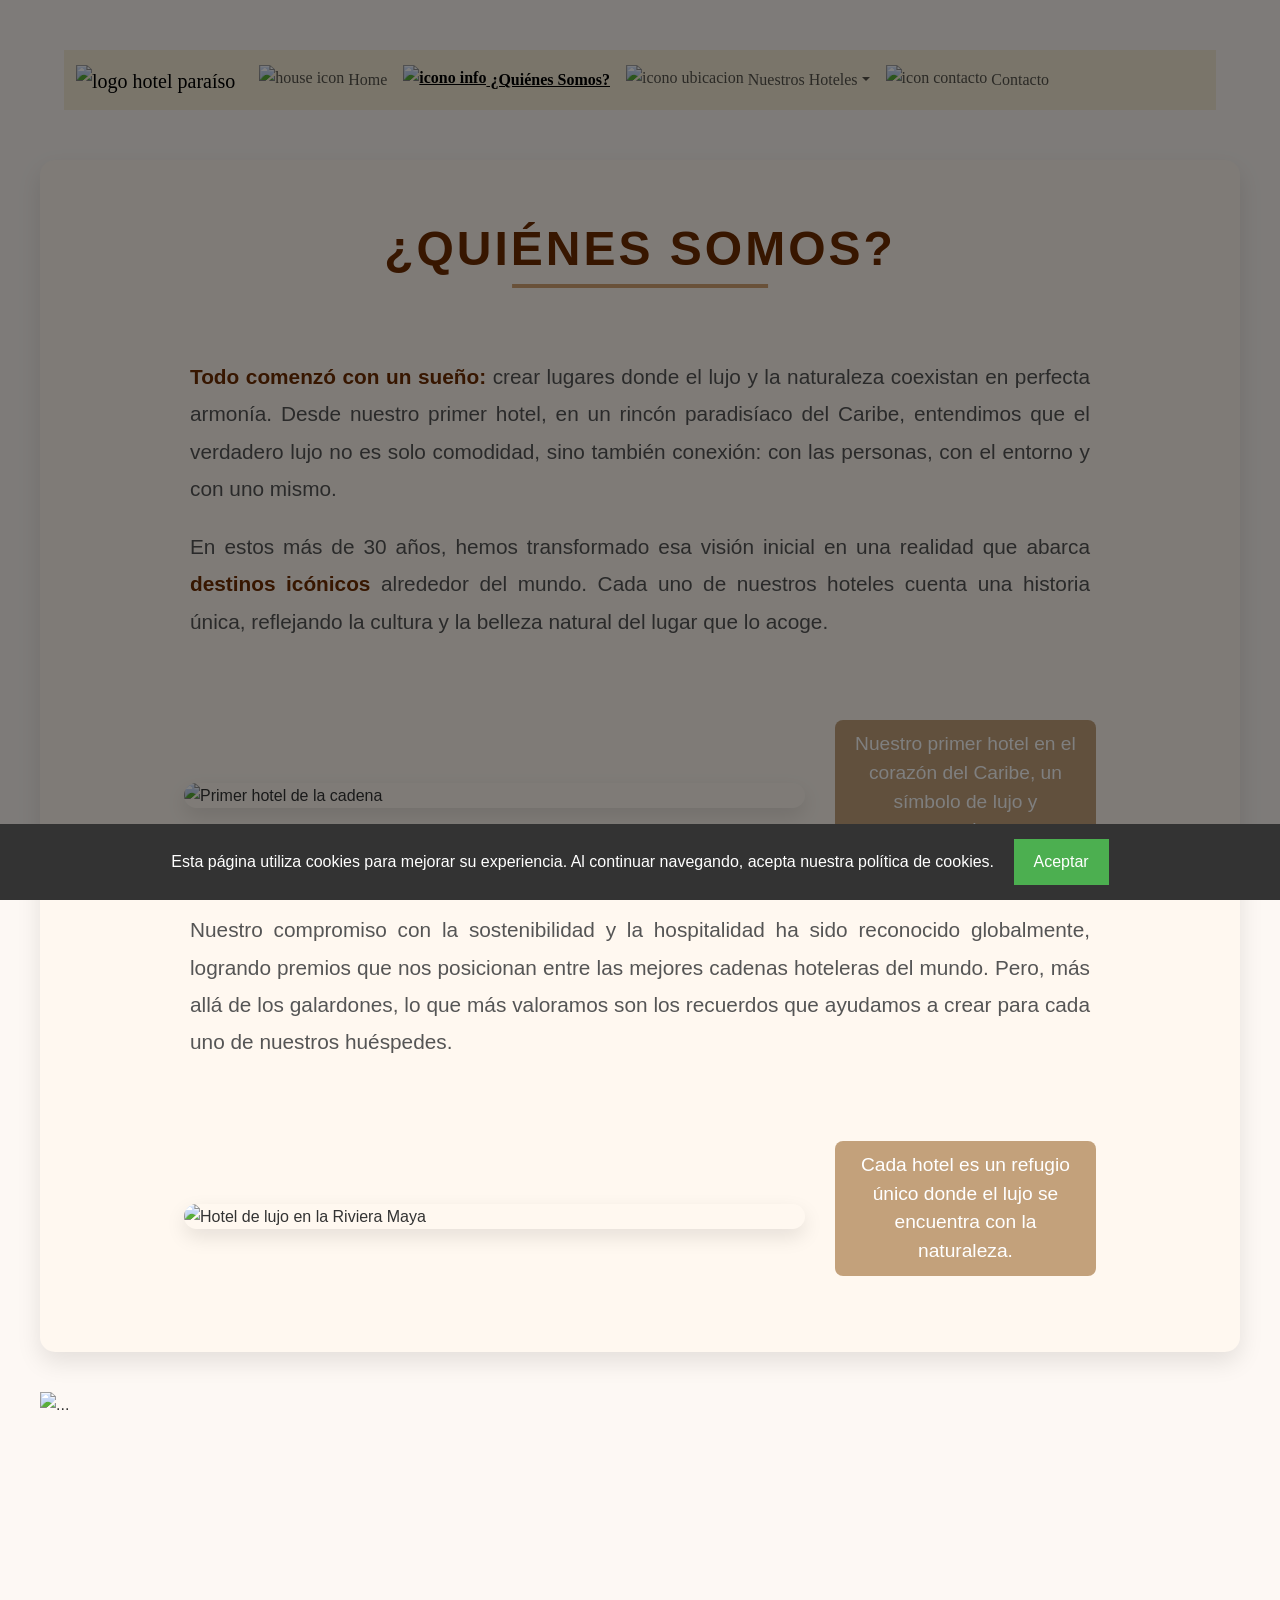
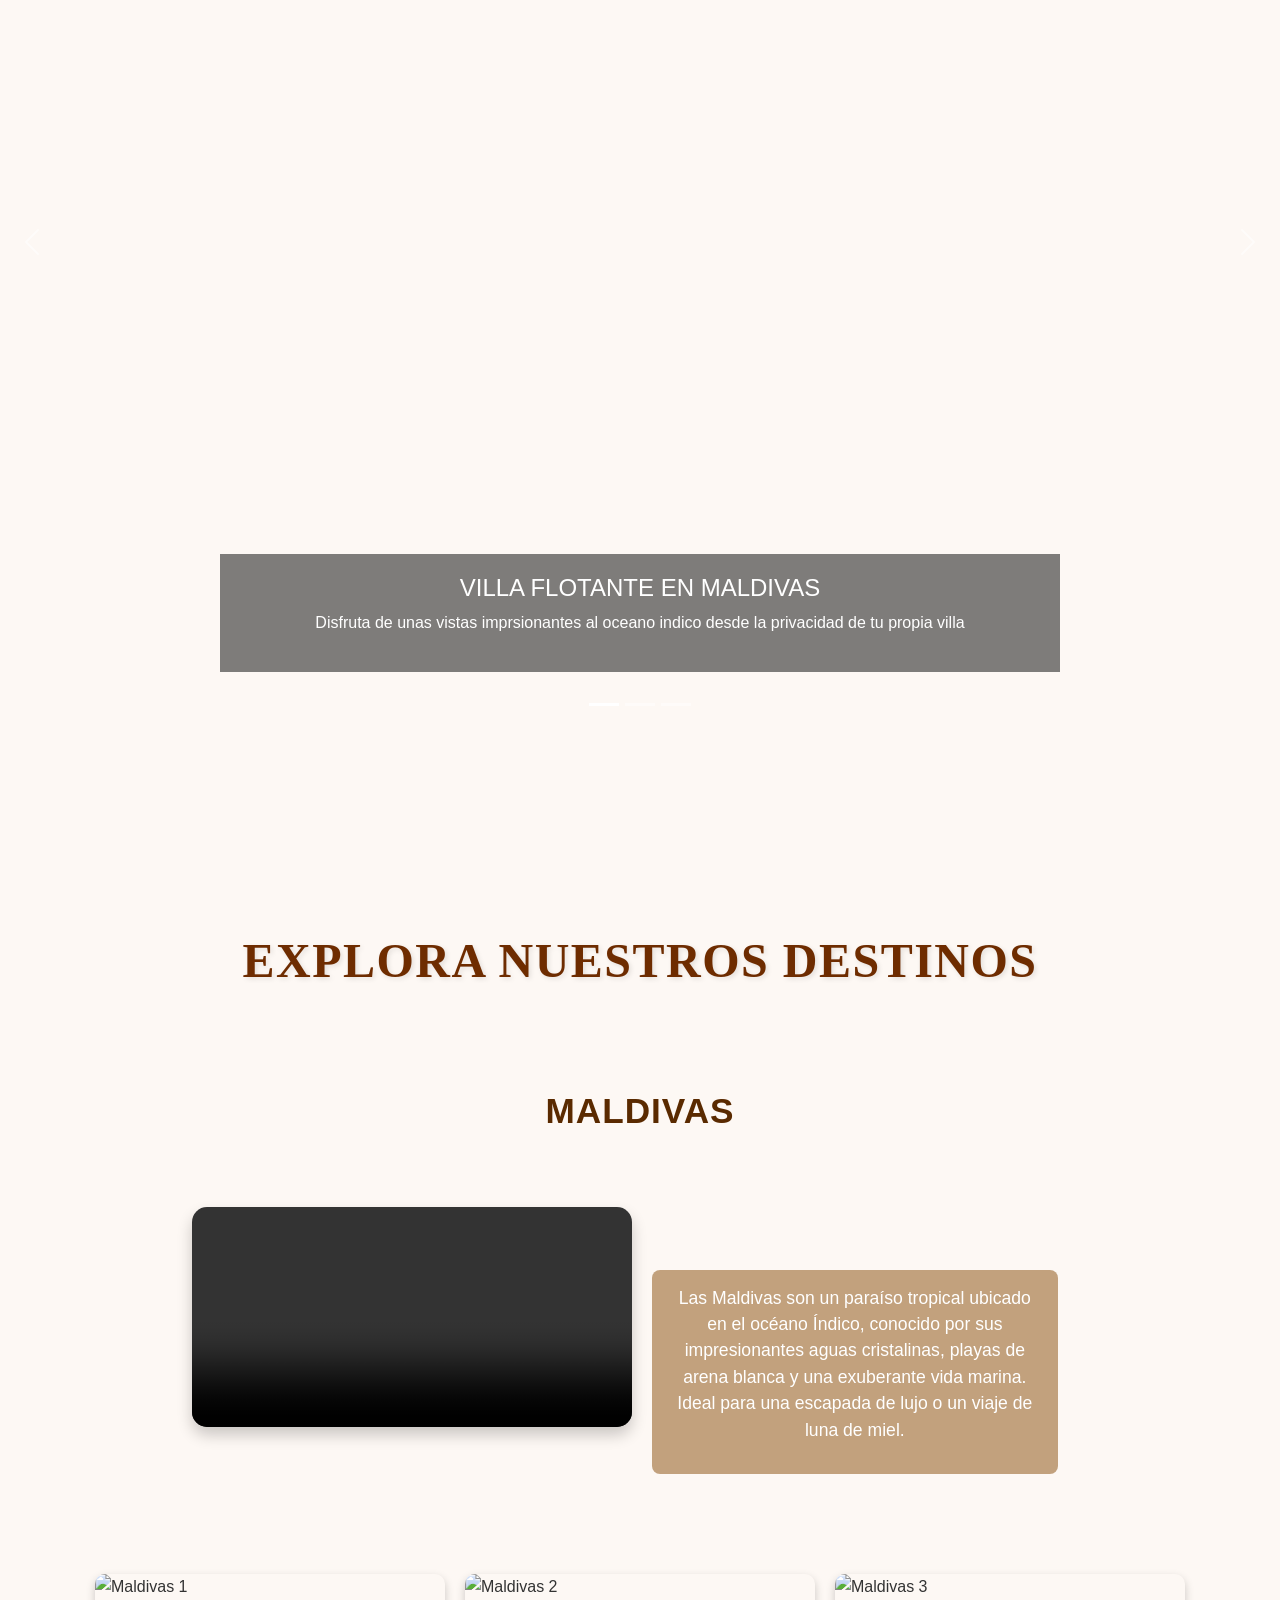
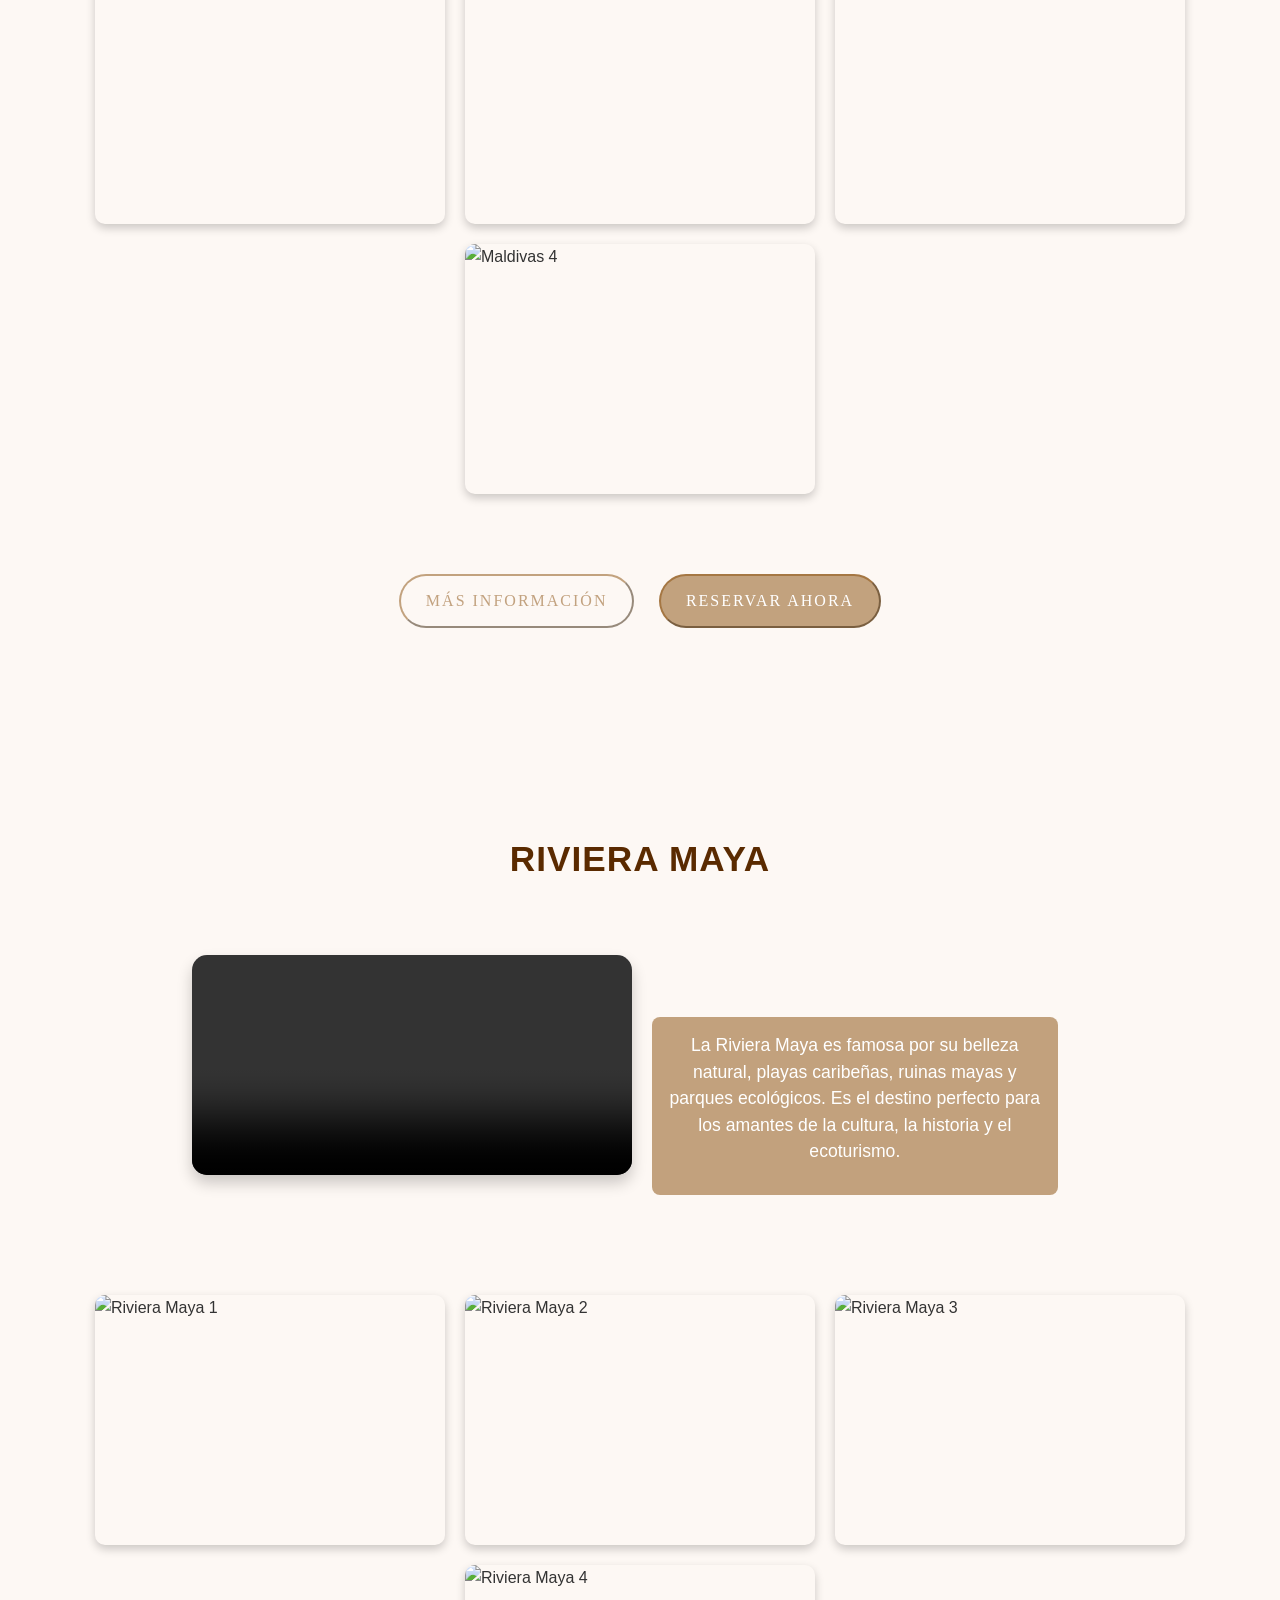
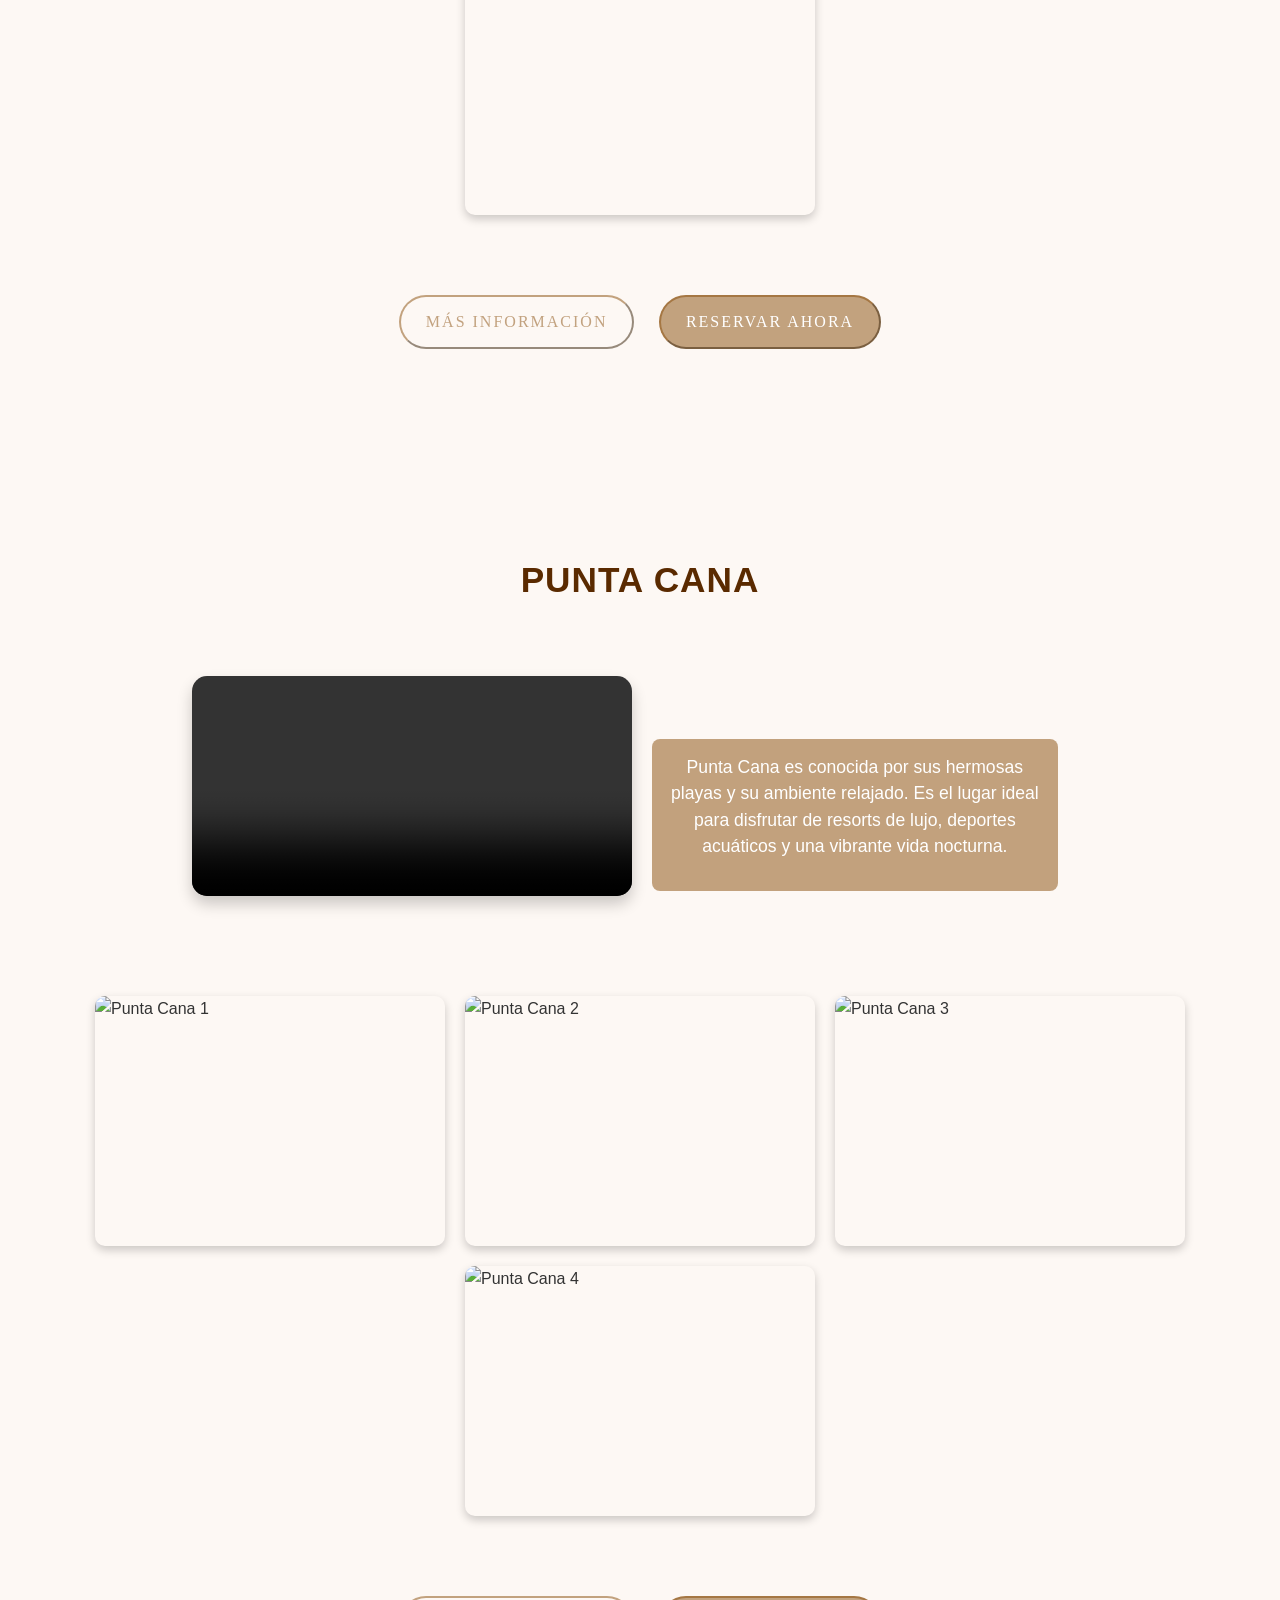
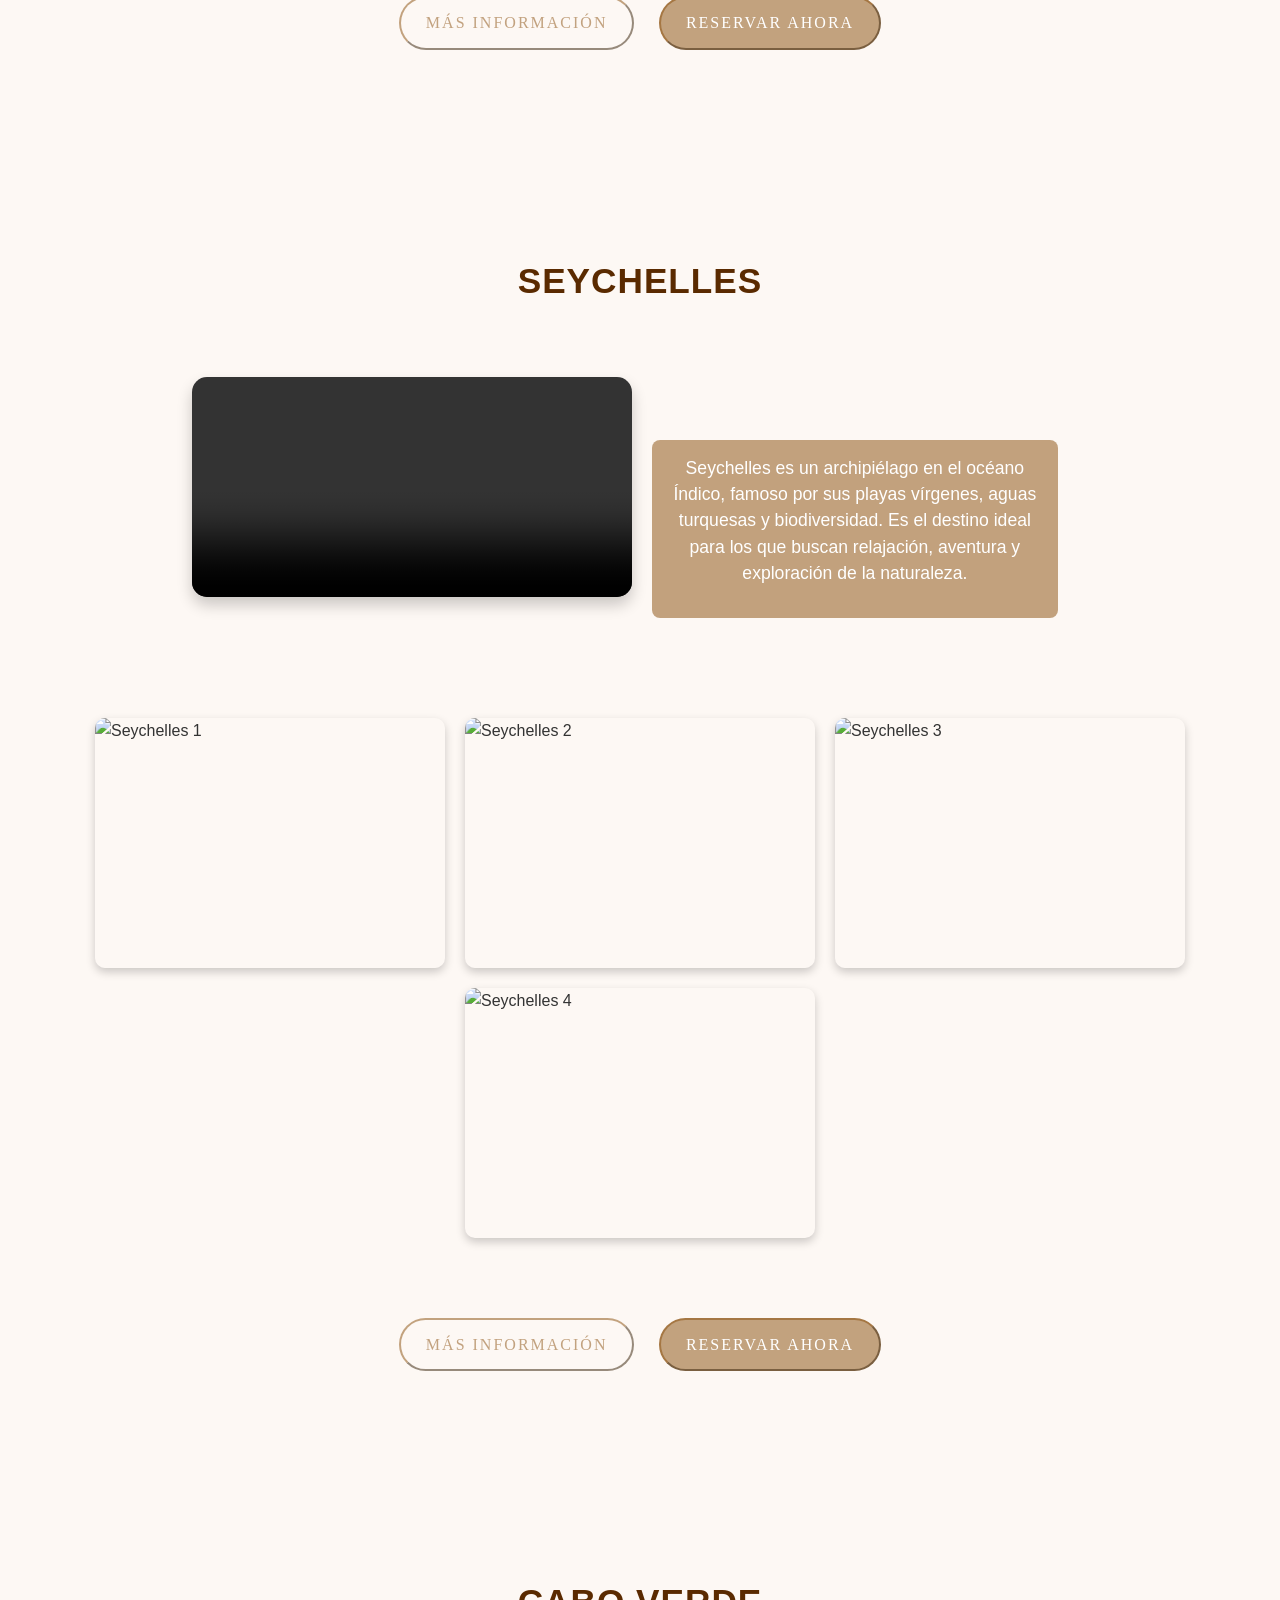
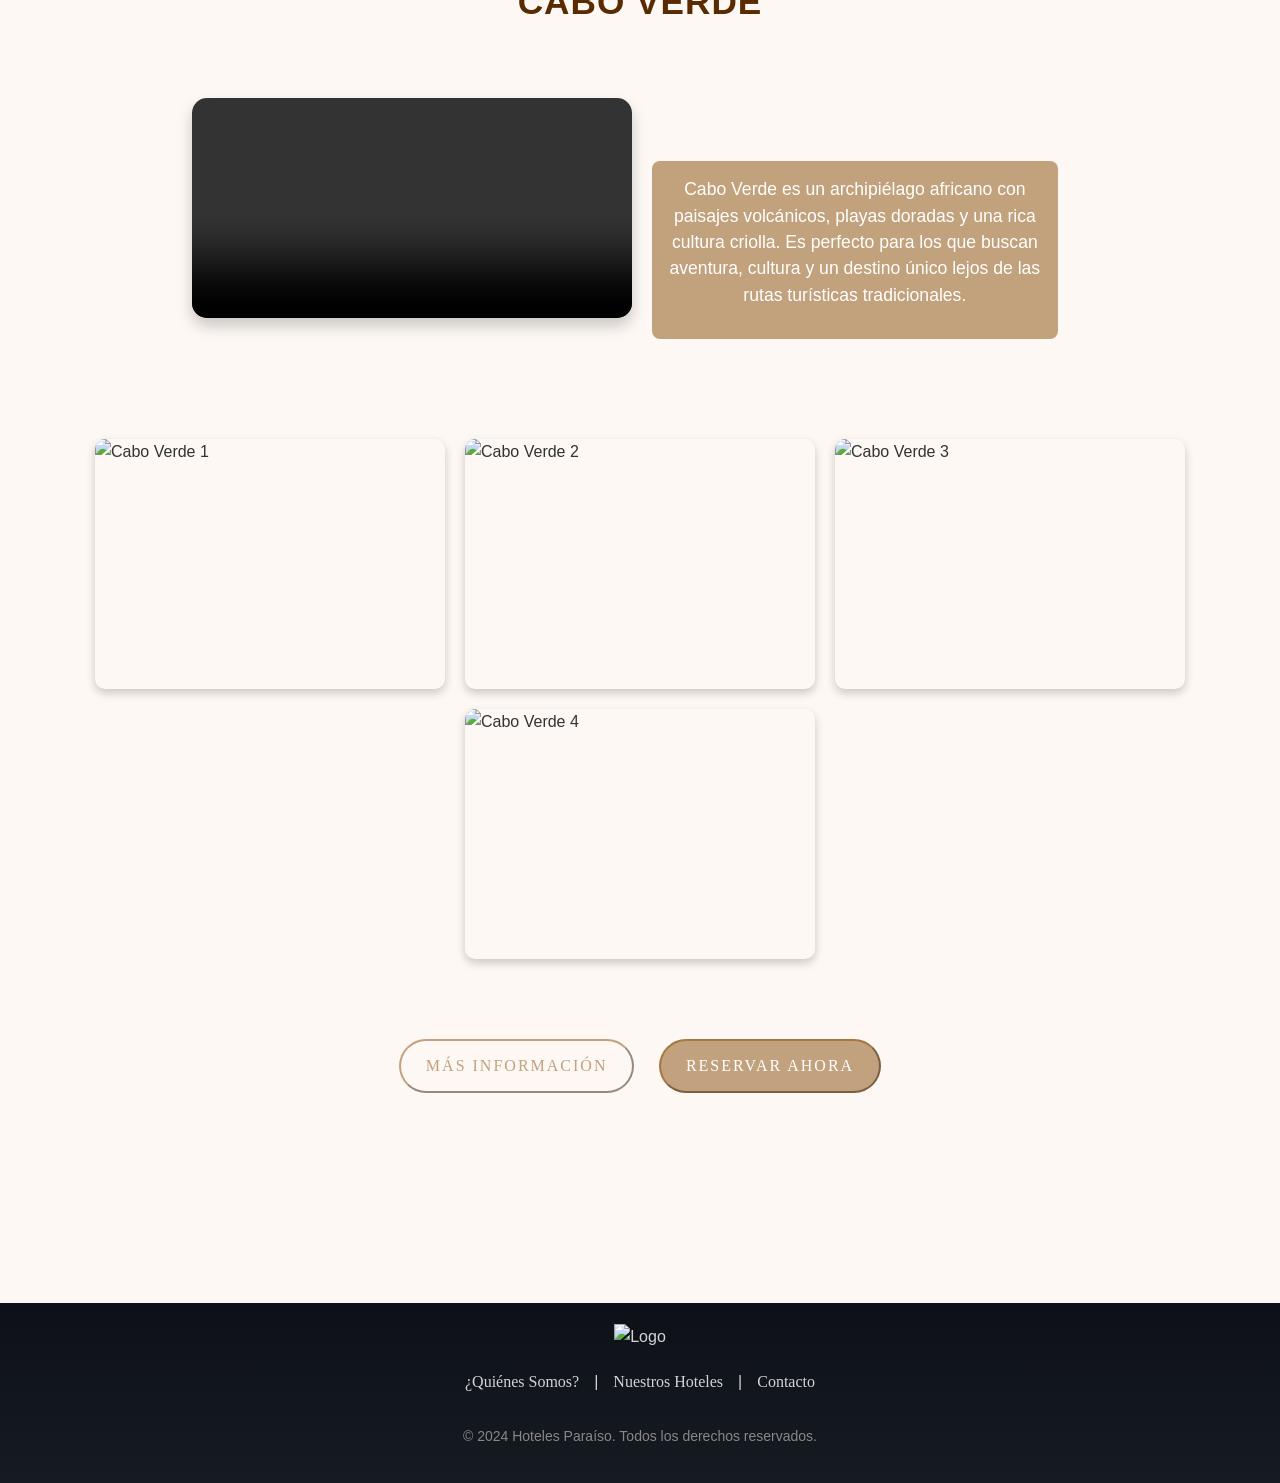
==== HTML/introduccion.html @ d575ab36 "HTML" ====
<!DOCTYPE html>
<html lang="es">
<head>
    <meta charset="UTF-8">
    <meta name="viewport" content="width=device-width, initial-scale=1.0">
    <title>¿Quiénes Somos?</title>
    <link href="https://cdn.jsdelivr.net/npm/bootstrap@5.3.3/dist/css/bootstrap.min.css" rel="stylesheet" integrity="sha384-QWTKZyjpPEjISv5WaRU9OFeRpok6YctnYmDr5pNlyT2bRjXh0JMhjY6hW+ALEwIH" crossorigin="anonymous">
    <link rel="stylesheet" href="../CSS/introducción.css">
    <link rel="stylesheet" href="../CSS/styles.css">
    <link rel="stylesheet" href="../CSS/cookies.css">
</head>
</head>
<body>
    <header>
        <nav class="navbar navbar-expand-lg">
            <div class="container-fluid">
            <a class="navbar-brand" href="../index.html">
                <img src="../IMGS/logo.png" alt="logo hotel paraíso" width="125px">
            </a>
            <button class="navbar-toggler" type="button" data-bs-toggle="collapse" data-bs-target="#navbarSupportedContent" aria-controls="navbarSupportedContent" aria-expanded="false" aria-label="Toggle navigation">
                <span class="navbar-toggler-icon"></span>
            </button>
            <div class="collapse navbar-collapse" id="navbarSupportedContent">
                <ul class="navbar-nav me-auto mb-2 mb-lg-0">
                <li class="nav-item">
                    <a class="nav-link" aria-current="page" href="../index.html"><img src="../IMGS/icons8-casa-24.png" alt="house icon" class="icono">  Home</a>
                </li>
                <li class="nav-item">
                    <a class="nav-link active" href="../HTML/introduccion.html"><img src="../IMGS/icons8-información-24.png" alt="icono info" class="icono"> ¿Quiénes Somos?</a>
                </li>
                <li class="nav-item dropdown">
                    <a class="nav-link dropdown-toggle" href="#" role="button" data-bs-toggle="dropdown" aria-expanded="false"><img src="../IMGS/icons8-marcador-24.png" alt="icono ubicacion" class="icono"> Nuestros Hoteles</a>
                    <ul class="dropdown-menu">
                    <li><a class="dropdown-item" href="../HTML/catalogo.html">TODOS NUESTROS HOTELES</a></li>
                    <li><hr class="dropdown-divider"></li>
                    <li><a class="dropdown-item" href="../HTML/maldivas.html">MALDIVAS</a></li>
                    <li><a class="dropdown-item" href="../HTML/rivieramaya.html">RIVIERA MAYA</a></li>
                    <li><a class="dropdown-item" href="../HTML/puntacana.html">PUNTA CANA</a></li>
                    <li><a class="dropdown-item" href="../HTML/seychelles.html">SEYCHELLES</a></li>
                    <li><a class="dropdown-item" href="../HTML/caboverde.html">CABO VERDE</a></li>
                    </ul>
                </li>
                <li class="nav-item">
                    <a class="nav-link" href="../HTML/contacto.html"><img src="../IMGS/icons8-tarjeta-de-contacto-24.png" alt="icon contacto" class="icono">  Contacto</a>
                </li>
                </ul>
            </div>
            </div>
        </nav>
    </header>

    <div id="overlay"></div>
    <div id="barraaceptacion">
        Esta página utiliza cookies para mejorar su experiencia. Al continuar navegando, acepta nuestra política de cookies.
        <button onclick="ponerCookie()">Aceptar</button>
    </div>

    <section class="history">
        <h2 class="history-title">¿Quiénes Somos?</h2>
        <div class="history-content">
            <div class="history-text">
                <p><strong>Todo comenzó con un sueño:</strong> crear lugares donde el lujo y la naturaleza coexistan en perfecta armonía. Desde nuestro primer hotel, en un rincón paradisíaco del Caribe, entendimos que el verdadero lujo no es solo comodidad, sino también conexión: con las personas, con el entorno y con uno mismo.</p>
                <p>En estos más de 30 años, hemos transformado esa visión inicial en una realidad que abarca <strong>destinos icónicos</strong> alrededor del mundo. Cada uno de nuestros hoteles cuenta una historia única, reflejando la cultura y la belleza natural del lugar que lo acoge.</p>
            </div>
            <div class="history-image-container">
                <img src="../IMGS/primerhotel.webp" alt="Primer hotel de la cadena">
                <p class="history-image-text">Nuestro primer hotel en el corazón del Caribe, un símbolo de lujo y naturaleza.</p>
            </div>
            <div class="history-text">
                <p>Nuestro compromiso con la sostenibilidad y la hospitalidad ha sido reconocido globalmente, logrando premios que nos posicionan entre las mejores cadenas hoteleras del mundo. Pero, más allá de los galardones, lo que más valoramos son los recuerdos que ayudamos a crear para cada uno de nuestros huéspedes.</p>
            </div>
            <div class="history-image-container">
                <img src="../IMGS/trofeos.jpg" alt="Hotel de lujo en la Riviera Maya">
                <p class="history-image-text">Cada hotel es un refugio único donde el lujo se encuentra con la naturaleza.</p>
            </div>
        </div>
    </section>

    <div id="carouselExampleCaptions" class="carousel slide">
        <div class="carousel-indicators">
          <button type="button" data-bs-target="#carouselExampleCaptions" data-bs-slide-to="0" class="active" aria-current="true" aria-label="Slide 1"></button>
          <button type="button" data-bs-target="#carouselExampleCaptions" data-bs-slide-to="1" aria-label="Slide 2"></button>
          <button type="button" data-bs-target="#carouselExampleCaptions" data-bs-slide-to="2" aria-label="Slide 3"></button>
        </div>
        <div class="carousel-inner">
          <div class="carousel-item active">
            <img src="../IMGS/foto32.jpg" class="d-block w-100 imagen-carr-1" alt="...">
            <div class="carousel-caption">
              <h5>VILLA FLOTANTE EN MALDIVAS</h5>
              <p>Disfruta de unas vistas imprsionantes al oceano indico desde la privacidad de tu propia villa</p>
            </div>
          </div>
          <div class="carousel-item">
            <img src="../IMGS/foto13.jpg" class="d-block w-100 imagen-carr-2" alt="...">
            <div class="carousel-caption">
              <h5>Comunidad de villas en Seychelles</h5>
              <p>Comparte una experiencia única con tus seres queridos desde la comodidad de una villa privada</p>
            </div>
          </div>
          <div class="carousel-item">
            <img src="../IMGS/foto27.jpg" class="d-block w-100 imagen-carr-3" alt="...">
            <div class="carousel-caption">
              <h5>Pasarela y comedor flotante en punta cana</h5>
              <p>Gastronomía gourmet de clase mundial con impresionantes vistas al Mar Caribe</p>
            </div>
          </div>
        </div>
        <button class="carousel-control-prev" type="button" data-bs-target="#carouselExampleCaptions" data-bs-slide="prev">
          <span class="carousel-control-prev-icon" aria-hidden="true"></span>
          <span class="visually-hidden">Previous</span>
        </button>
        <button class="carousel-control-next" type="button" data-bs-target="#carouselExampleCaptions" data-bs-slide="next">
          <span class="carousel-control-next-icon" aria-hidden="true"></span>
          <span class="visually-hidden">Next</span>
        </button>
    </div>
    
    <section class="destinations">
        <h3 class="sub-title">Explora Nuestros Destinos</h3>

        
        <section class="destination">
            <h3 class="destination-title">Maldivas</h3>
            <div class="content">
                <div class="video-container">
                    <video autoplay muted loop src="../VIDS/Maldivas.mp4" controls></video>
                </div>
                <div class="video-info">
                    <p>Las Maldivas son un paraíso tropical ubicado en el océano Índico, conocido por sus impresionantes aguas cristalinas, playas de arena blanca y una exuberante vida marina. Ideal para una escapada de lujo o un viaje de luna de miel.</p>
                </div>
            </div>
            <div class="image-gallery">
                <img src="../IMGS/maldivas1.webp" alt="Maldivas 1">
                <img src="../IMGS/maldivas2.jpg" alt="Maldivas 2">
                <img src="../IMGS/maldivas3.jpg" alt="Maldivas 3">
                <img src="../IMGS/maldivas4.jpg" alt="Maldivas 4">
            </div>
            
            <div class="buttons-container">
                <a href="maldivas.html"><button class="btn-more-info">Más Información</button></a>
                <a href="contacto.html"><button class="btn-book-now">Reservar Ahora</button></a>
            </div>
        </section>

        
        <section class="destination">
            <h3 class="destination-title">Riviera Maya</h3>
            <div class="content">
                <div class="video-container">
                    <video autoplay muted loop src="../VIDS/Riviera_Maya.mp4" controls></video>
                </div>
                <div class="video-info">
                    <p>La Riviera Maya es famosa por su belleza natural, playas caribeñas, ruinas mayas y parques ecológicos. Es el destino perfecto para los amantes de la cultura, la historia y el ecoturismo.</p>
                </div>
            </div>
            <div class="image-gallery">
                <img src="../IMGS/rivieramaya1.webp" alt="Riviera Maya 1">
                <img src="../IMGS/rivieramaya2.webp" alt="Riviera Maya 2">
                <img src="../IMGS/rivieramaya3.jpg" alt="Riviera Maya 3">
                <img src="../IMGS/rivieramaya4.jpg" alt="Riviera Maya 4">
            </div>
            
            <div class="buttons-container">
                <a href="rivieramaya.html"><button class="btn-more-info">Más Información</button></a>
                <a href="contacto.html"><button class="btn-book-now">Reservar Ahora</button></a>
            </div>
        </section>

        
        <section class="destination">
            <h3 class="destination-title">Punta Cana</h3>
            <div class="content">
                <div class="video-container">
                    <video autoplay loop muted src="../VIDS/Punta_Cana.mp4" controls></video>
                </div>
                <div class="video-info">
                    <p>Punta Cana es conocida por sus hermosas playas y su ambiente relajado. Es el lugar ideal para disfrutar de resorts de lujo, deportes acuáticos y una vibrante vida nocturna.</p>
                </div>
            </div>
            <div class="image-gallery">
                <img src="../IMGS/puntacana1.avif" alt="Punta Cana 1">
                <img src="../IMGS/puntacana2.webp" alt="Punta Cana 2">
                <img src="../IMGS/puntacana3.webp" alt="Punta Cana 3">
                <img src="../IMGS/puntacana4.jpg" alt="Punta Cana 4">
            </div>
            
            <div class="buttons-container">
                <a href="puntacana.html"><button class="btn-more-info">Más Información</button></a>
                <a href="contacto.html"><button class="btn-book-now">Reservar Ahora</button></a>
            </div>
        </section>

        
        <section class="destination">
            <h3 class="destination-title">Seychelles</h3>
            <div class="content">
                <div class="video-container">
                    <video autoplay loop muted src="../VIDS/Seychelles.mp4" controls></video>
                </div>
                <div class="video-info">
                    <p>Seychelles es un archipiélago en el océano Índico, famoso por sus playas vírgenes, aguas turquesas y biodiversidad. Es el destino ideal para los que buscan relajación, aventura y exploración de la naturaleza.</p>
                </div>
            </div>
            <div class="image-gallery">
                <img src="../IMGS/seychelles1.jpg" alt="Seychelles 1">
                <img src="../IMGS/seychelles2.png" alt="Seychelles 2">
                <img src="../IMGS/seychelles3.jpg" alt="Seychelles 3">
                <img src="../IMGS/seychelles4.jpeg" alt="Seychelles 4">
            </div>
            
            <div class="buttons-container">
                <a href="seychelles.html"><button class="btn-more-info">Más Información</button></a>
                <a href="contacto.html"><button class="btn-book-now">Reservar Ahora</button></a>
            </div>
        </section>

        
        <section class="destination">
            <h3 class="destination-title">Cabo Verde</h3>
            <div class="content">
                <div class="video-container">
                    <video autoplay muted loop src="../VIDS/Cabo_Verde.mp4" controls></video>
                </div>
                <div class="video-info">
                    <p>Cabo Verde es un archipiélago africano con paisajes volcánicos, playas doradas y una rica cultura criolla. Es perfecto para los que buscan aventura, cultura y un destino único lejos de las rutas turísticas tradicionales.</p>
                </div>
            </div>
            <div class="image-gallery">
                <img src="../IMGS/caboverde1.webp" alt="Cabo Verde 1">
                <img src="../IMGS/caboverde2.jpg" alt="Cabo Verde 2">
                <img src="../IMGS/caboverde3.jpeg" alt="Cabo Verde 3">
                <img src="../IMGS/caboverde4.jpeg" alt="Cabo Verde 4">
            </div>
            
            <div class="buttons-container">
                <a href="caboverde.html"><button class="btn-more-info">Más Información</button></a>
                <a href="contacto.html"><button class="btn-book-now">Reservar Ahora</button></a>
            </div>
        </section>
    </section>



    <div class="banner" id="responsiveBanner">
        <div class="banner-content">
            <div class="banner-image">
                <img src="../IMGS/banner.jpg" alt="Oferta exclusiva">
            </div>
            <div class="banner-text">
                <button class="banner-close" onclick="hideBanner()">X</button>
                <h1 class="banner-title">OFERTA EXCLUSIVA LUNA DE MIEL</h1>
                <p>¡25% de descuento en todas las estancias de más de 5 noches para recién casados!</p>
                <a href="contacto.html"><button class="banner-button">Reservar Ahora</button></a>
            </div>
        </div>
    </div>
    
  


    <footer class="footer">
        <div class="footer-container">
          <div class="footer-logo">
            <img src="../IMGS/logo.png" alt="Logo" width="150">
          </div>
          <div class="footer-links">
            <a href="../HTML/introduccion.html">¿Quiénes Somos?</a> | 
            <a href="../HTML/catalogo.html">Nuestros Hoteles</a> |
            <a href="../HTML/contacto.html">Contacto</a>
          </div>
          <p class="footer-copy">© 2024 Hoteles Paraíso. Todos los derechos reservados.</p>
        </div>
    </footer>

    <script src="../JS/cookies.js"></script>
    <script src="../JS/banner.js"></script>
    <script src="https://cdn.jsdelivr.net/npm/bootstrap@5.3.3/dist/js/bootstrap.bundle.min.js" integrity="sha384-YvpcrYf0tY3lHB60NNkmXc5s9fDVZLESaAA55NDzOxhy9GkcIdslK1eN7N6jIeHz" crossorigin="anonymous"></script>
</body>
</html>
---- CSS/introducción.css ----
body {
    font-family: 'Playfair Display', serif;
    background-color: #fdf8f4;
    color: #333;
    margin: 0;
    padding: 0;
    line-height: 1.8;
}

.hotel-info {
    padding: 60px 20px;
}


.section-title {
    text-align: center;
    font-size: 3.5rem;
    color: #6e2c00;
    text-transform: uppercase;
    letter-spacing: 3px;
    margin-bottom: 60px;
    position: relative;
    display: inline-block;
}

.section-title::after {
    content: '';
    position: absolute;
    width: 60%;
    height: 4px;
    background: #d4a373; 
    bottom: -10px;
    left: 50%;
    transform: translateX(-50%);
}

.carousel-item img {
    width: 100%; 
    object-fit: cover;
}

.carousel-inner img {
    height: 100vh; /* Ocupa el 100% de la altura de la pantalla */
    object-fit: cover; /* Ajusta la imagen sin deformarla */
}


.carousel-caption h5 {
    text-transform: uppercase;
    font-size: 1.5rem;
    display: block;
}

.carousel-caption p {
    font-size: 1rem; 
}


.carousel-control-prev, .carousel-control-next {
    width: 5%; 
}

.carousel-caption {
    background-color: rgba(0, 0, 0, 0.5);
}

.sub-title {
    font-size: 3rem;
    color: #6e2c00;
    margin-bottom: 50px 0;
    text-align: center;
    text-transform: uppercase;
    font-weight: 700;
    letter-spacing: 1.5px;
    font-family: 'Georgia', serif;
    position: relative;
    text-shadow: 2px 2px 5px rgba(0, 0, 0, 0.1);
}

.history {
    background-color: #fff8f0; 
    padding: 60px 30px;
    margin-bottom: 80px;
    box-shadow: 0 10px 25px rgba(0, 0, 0, 0.1); 
    border-radius: 15px;
    max-width: 1200px;
    margin: 0 auto;  display: flex;
    flex-direction: column;
    align-items: center;
    gap: 40px;
}

.history-title {
    font-size: 3rem;
    color: #6e2c00;
    text-align: center;
    font-weight: bold;
    text-transform: uppercase;
    letter-spacing: 3px;
    margin-bottom: 40px;
    position: relative;
}

.history-title::after {
    content: '';
    position: absolute;
    width: 50%;
    height: 4px;
    background: #d4a373;
    bottom: -10px;
    left: 50%;
    transform: translateX(-50%);
}


.history-content {
    display: flex;
    flex-direction: column;
    align-items: center;
    gap: 30px;
    width: 100%;
}

.history-text {
    font-size: 1.3rem;
    line-height: 1.8;
    color: #555;
    text-align: justify;
    max-width: 900px;
    margin: 0 auto;
}

.history-text p {
    margin-bottom: 20px;
}

.history-text strong {
    color: #6e2c00;
    font-weight: bold;
}


.history-image-container {
    display: flex;
    flex-direction: column; 
    align-items: center; 
    justify-content: center;
    gap: 10px;
    width: 100%;
    margin-top: 20px;
}

.history-image-container img {
    width: 100%;
    max-width: 700px;
    height: auto;
    border-radius: 15px;
    box-shadow: 0 8px 20px rgba(0, 0, 0, 0.1); 
    transition: transform 0.3s ease-in-out;
}

.history-image-container img:hover {
    transform: scale(1.05);
}


.history-image-text {
    font-size: 1.2rem; 
    color: #fff;
    text-align: center; 
    margin-top: 10px;
    padding: 10px 20px;
    background-color: rgba(135, 76, 9, 0.5); 
    border-radius: 8px;
    width: 80%; 
    margin-left: auto;
    margin-right: auto; 
    line-height: 1.5; 
    font-weight: 500;
}


.history-image-text:hover {
    background-color: rgba(100, 64, 9, 0.7);
    transform: translateY(-5px); 
    transition: all 0.3s ease-in-out;
}

.destinations {
    margin-top: 200px;
}


.destinations .destination {
    margin-bottom: 200px;
    margin-top: 100px;

}

.destination-title {
    font-size: 2.2rem;
    color: #5a2a00;
    margin-bottom: 75px;
    text-align: center;
    font-weight: 700;
    letter-spacing: 1px;
    text-transform: uppercase;
    font-family: 'Arial', sans-serif;
}


.content {
    display: flex;
    flex-direction: column;
    align-items: center;
    gap: 20px;
}


.video-container {
    display: flex;
    flex-direction: column;
    align-items: center;
    justify-content: center;
    width: 100%;
    gap: 10px;
}

.video-container video {
    width: 100%;
    max-width: 700px;
    border-radius: 15px;
    box-shadow: 0 8px 15px rgba(0, 0, 0, 0.2);
}


.video-info {
    font-size: 1.1rem;
    color: #fff;
    background-color: rgba(135, 76, 9, 0.5);
    padding: 15px;
    border-radius: 8px;
    width: 80%;
    margin-top: 10px;
    line-height: 1.5;
    text-align: center;
}

.video-info:hover {
    background-color: rgba(100, 64, 9, 0.7); 
    transform: translateY(-5px); 
    transition: all 0.3s ease-in-out;
}


.image-gallery {
    margin-top: 100px;
    display: flex;
    gap: 20px;
    flex-wrap: wrap;
    justify-content: center;
}


.image-gallery img {
    width: 200px;
    height: 150px;
    object-fit: cover;
    border-radius: 10px;
    box-shadow: 0 4px 10px rgba(0, 0, 0, 0.2);
    transition: transform 0.3s ease, box-shadow 0.3s ease;
}

.image-gallery img:hover {
    transform: scale(1.1);
    box-shadow: 0 6px 20px rgba(0, 0, 0, 0.3);
}


.buttons-container {
    text-align: center;
    margin-top: 30px;
}

.buttons-container button {
    padding: 12px 25px;
    margin: 10px;
    margin-top: 50px;
    border-radius: 30px;
    cursor: pointer;
    font-size: 16px;
    text-transform: uppercase;
    letter-spacing: 2px;
    transition: all 0.3s ease;
}


.buttons-container .btn-more-info {
    background-color: transparent;
    border-color: rgba(135, 76, 9, 0.5); 
    color: rgba(135, 76, 9, 0.5);
}


.buttons-container .btn-book-now {
    background-color: rgba(135, 76, 9, 0.5);
    border-color:rgba(135, 76, 9, 0.5);
    color: white;
}


.buttons-container .btn-more-info:hover {
    background-color: rgba(100, 64, 9, 0.7); 
    color: white;
    transform: translateY(-3px);
    box-shadow: 0 4px 8px rgba(0, 0, 0, 0.3);
}


.buttons-container .btn-book-now:hover {
    background-color: rgba(100, 64, 9, 0.7);
    color: white;
    transform: translateY(-3px); 
    box-shadow: 0 4px 8px rgba(0, 0, 0, 0.3);
}


.banner {
    position: fixed;
    top: 0;
    left: 0;
    width: 100%;
    height: 100%;
    background-color: rgba(0, 0, 0, 0.8);
    display: flex;
    justify-content: center;
    align-items: center;
    z-index: 1000;
    opacity: 0;
    visibility: hidden;
    transition: opacity 0.5s ease, visibility 0.5s ease;
}


.banner-content {
    display: flex;
    flex-direction: row;
    background: white;
    width: 80%;
    max-width: 1200px;
    max-height: 90%;
    border-radius: 10px;
    overflow: hidden;
    box-shadow: 0 4px 15px rgba(0, 0, 0, 0.5);
}


.banner-image {
    flex: 1;
    display: flex;
    justify-content: center;
    align-items: center;
    background-color: #f4f4f4;
}

.banner-image img {
    max-width: 100%;
    max-height: 100%;
    object-fit: cover;
}

.banner-title {
    font-size: 2rem;
    color: #6e2c00;
    margin: 50px 0;
    text-align: center;
    text-transform: uppercase;
    font-weight: 700;
    letter-spacing: 1.5px;
    font-family: 'Georgia', serif;
    position: relative;
    text-shadow: 2px 2px 5px rgba(0, 0, 0, 0.1);
}


.banner-text {
    position: relative;
    padding: 20px;
    display: flex;
    flex-direction: column;
    justify-content: center;
    align-items: center;
    background-color: #f8f9fa;
    width: 50%;
}


.banner-text p {
    font-size: 1rem;
    color: #333;
    margin-bottom: 30px;
    text-align: center;
}

.banner-close {
    position: absolute;
    top: 0px; 
    right: 0px;
    background-color: rgba(135, 76, 9, 0.5);
    border-color:rgba(135, 76, 9, 0.5);
    border: none;
    font-size: 1.2rem;
    font-weight: bold;
    color: #fff;
    padding: 5px 10px;
    border-radius: 5px;
    cursor: pointer;
    transition: background-color 0.3s ease, transform 0.2s ease;
    z-index: 10;
}

.banner-close:hover {
    background: rgba(100, 64, 9, 0.7); 
    transform: scale(1.1);
}


.banner.show {
    opacity: 1;
    visibility: visible;
}

.banner-button {
    padding: 12px 25px;
    border-radius: 30px;
    cursor: pointer;
    font-size: 16px;
    text-transform: uppercase;
    letter-spacing: 2px;
    transition: all 0.3s ease;
    background-color: rgba(135, 76, 9, 0.5);
    border-color:rgba(135, 76, 9, 0.5);
    color: white;
}

.banner-button:hover {
    background-color: rgba(100, 64, 9, 0.7); 
    color: white;
    transform: translateY(-3px);
    box-shadow: 0 4px 8px rgba(0, 0, 0, 0.3);
}



@media (min-width: 992px) {
    .history-content {
        gap: 40px;
        justify-content: center;
    }

    .history-text, .history-image-container {
        width: 80%;
    }

    .history-image-container img {
        max-width: 100%;
    }

    .history-image-container {
        flex-direction: row;
        justify-content: flex-start; 
    }

    .history-image-text {
        text-align: center;
        margin-top: 0; 
        margin-left: 20px; 
        width: 40%; 
    }

    .content {
        flex-direction: row;
        align-items: flex-start;
        justify-content: flex-start;
        margin-left: 15%;
        margin-right: 15%;
    }

    
    .video-container {
        width: 90%;
        display: flex;
        flex-direction: column;
        align-items: center;
        justify-content: center;
        width: 750px;
    }

    
    .video-info {
        width: 75%; 
        text-align: left;
        margin-top: 7%;
        margin-right: 30px;
        text-align: center;
        max-width: 700px;
    }

    
    .image-gallery {
        width: 100%;
        justify-content: center;
    }

    .image-gallery img {
        width: 350px;
        height: 250px;
    }
}


@media (max-width: 991px) {
    .history-content {
        display: block; 
    }

    .history-text {
        width: 100%;
        font-size: 1rem;
    }

    .history-image-container {
        width: 100%;
        margin-top: 20px;
    }

    .history-image-container img {
        width: 90%;
    }

    .content {
        flex-direction: column;
        gap: 20px;
    }

    .video-container {
        width: 100%;
    }

    .video-info {
        width: 60%; 
        text-align: center;
        padding-top: 10px;
    }

    
    .image-gallery {
        width: 100%;
        justify-content: center;
    }

    .image-gallery img {
        width: 200px; 
        height: 150px;
    }
}

@media (max-width: 768px) {
    .carousel-item img {
        height: 50vh;
    }

    .carousel-caption h5 {
        font-size: 1.2rem;
    }

    .carousel-caption p {
        font-size: 0.9rem;
    }

    .carousel-control-prev, .carousel-control-next {
        width: 8%;
    }
}

@media (max-width: 576px) {

    .carousel-item img {
        height: 40vh;
    }

    .history-title {
        font-size: 1.8rem;
    }

    .sub-title {
        font-size: 1.8rem;
    }

    .carousel-caption h5 {
        font-size: 0.7rem;
    }

    .carousel-caption p{
        font-size: 0.6rem;
    }

    .carousel-control-prev, .carousel-control-next {
        width: 10%;
    }

    .banner {
        height: 40vh; 
        bottom: 0;
        top: auto; 
        flex-direction: column;
        background: rgba(0, 0, 0, 0.6);
    }

    .banner-image {
        display: none;
    }

    .banner-text {
        width: 100%;
        padding: 10px;
    }

    .banner-close {
        top: 5px;
        left: 5px;
    }

    .banner h1 {
        font-size: 80%;
        margin-bottom: 10px;
    }

    .banner p {
        font-size: 70%;
    }

    .banner-button {
        font-size: 70%;
        margin-top: 5px;
    }

    .banner-close {
        height: 25px;
        width: 25px;
        font-size: 0.6rem;
        top: 0px;
        right: 0px;
    }
}
---- CSS/styles.css ----
/* ----------------- NAVBAR ---------------- */
header {
    padding: 50px 5%;
}

nav {
    background-color: hsl(43, 61%, 90%)
}

.nav-link.active {
  font-weight: bold;
  text-decoration: underline;
}

.dropdown-item.active {
  background-color: rgba(100, 64, 9, 0.7);
}

.dropdown-item:hover {
  background-color: rgba(135, 76, 9, 0.5);
}

.header_intro {
    position: fixed;
    top: 0;
    left: 0;
    width: 100%;
    z-index: 1000;
    padding-top: 3rem;
    
  }

li {
    transition: all;
}

a {
    font-family: Georgia, serif;
}

a:hover {
    transition: 1s;
    font-size: 1.5rem;
    font-weight: 500;
}

.dropdown-menu {
    background-color: hsl(43, 61%, 90%);
    border-radius: 5px;
    padding: 10px 0;
    border: none;
}

.dropdown:hover .dropdown-menu {
    display: block;
}

.icono {
    margin-top: -7px;
}

* {
    margin: 0;
    padding: 0;
    box-sizing: border-box;
  }
  
  body {
    font-family: Arial, sans-serif;
    line-height: 1.6;
  }
  
  .header {
    text-align: center;
    padding: 2rem;
    background: #333;
    color: #fff;
  }
  






/* ----------------- PARALLAX ---------------- */
.parallax {
  height: 800px; 
  background-size: cover;
  background-attachment: fixed;
  background-position: center;
  background-repeat: no-repeat;
  display: flex;
  justify-content: center;
  align-items: flex-end; 
  padding-bottom: 15rem;
}








/* ----------------- SECCION 1 (CUADRO DE TEXTO) ---------------- */
.parallax-content {
  max-width: 90%;
  width: 600px; 
  padding: 2rem 2.5rem;
  background: rgba(255, 255, 255, 0.75); 
  border: 1px solid rgba(200, 200, 200, 0.6);
  border-radius: 10px;
  box-shadow: 0 10px 20px rgba(0, 0, 0, 0.1); 
  text-align: center;
  font-family: 'Playfair Display', serif;
  color: #2c3e50;
  letter-spacing: 0.5px;
  margin: 0 auto;
}


.parallax-content h2 {
  font-size: 2.5rem;
  font-weight: 700;
  margin-bottom: 1rem;
  letter-spacing: 0.8px;
  color: #34495e; 
  border-bottom: 2px solid #bdc3c7;
  display: inline-block;
  padding-bottom: 0.5rem;
}


.parallax-content p {
  font-size: 1.2rem;
  line-height: 1.8;
  color: #363838;
  margin-top: 1rem;
}

@media (max-width: 600px) {
  .parallax-content {
    width: 85%; 
    padding: 1.5rem; 
  }

  .parallax-content h2 {
    font-size: 1.8rem;
  }

  .parallax-content p {
    font-size: 1rem;
  }
}

@media (max-width: 900px) {
  .parallax-content {
    width: 80%;
  }

  .parallax-content h2 {
    font-size: 2.2rem;
  }

  .parallax-content p {
    font-size: 1.1rem; 
  }
}


@media (min-width: 1200px) {
  .parallax-content {
    width: 60% 
  }

  .parallax-content h2 {
    font-size: 2.5rem; 
  }

  .parallax-content p {
    font-size: 1.3rem; 
  }
}




/* ----------------- SECCION 2 (OFERTAS) ---------------- */


.special-offers {
  background-color: hsl(42, 36%, 74%);
  background-size: cover;
  padding: 60px 20px;
  text-align: center;
  color: #3a210c;
}

.offers-container {
  max-width: 1200px;
  margin: 0 auto;
}


.section-title {
  font-size: 36px;
  margin-bottom: 40px;
  font-weight: 700; 
  color: #3e2a47; 
  text-transform: uppercase; 
  letter-spacing: 2px; 
  position: relative;
  display: inline-block;
  padding-bottom: 10px;
}

.section-title::after {
  content: "";
  position: absolute;
  bottom: 0;
  left: 0;
  width: 100%;
  height: 4px;
  background: linear-gradient(to right, #8b5e3c, #c49a6c); 
}

.section-title:hover {
  color: #b56e3b; 
  transition: color 0.3s ease;
}




.offers-grid {
  display: grid;
  grid-template-columns: repeat(auto-fit, minmax(300px, 1fr));
  gap: 50px;
}


.offer-card {
  background: rgba(255, 255, 255, 0.2);
  border-radius: 15px;
  overflow: hidden;
  box-shadow: 0 8px 20px rgba(0, 0, 0, 0.3);
  backdrop-filter: blur(10px);
  transition: transform 0.3s ease, box-shadow 0.3s ease;
  margin-bottom: 50px;
}

.offer-card:hover {
  transform: translateY(-10px);
  box-shadow: 0 12px 30px rgba(0, 0, 0, 0.5);
}


.offer-image {
  width: 100%;
  height: 200px;
  object-fit: cover;
}

.offer-details {
  padding: 20px;
  text-align: center;
}

.offer-details h3 {
  font-size: 20px;
  margin-bottom: 10px;
  color: #7a420e;
  font-weight: bold;
}

.offer-details p {
  font-size: 14px;
  margin-bottom: 20px;
  color: #000000;
}

.btn {
  display: inline-block;
  padding: 10px 20px;
  background-color: #7a420e;
  color: #fff;
  text-decoration: none;
  border-radius: 5px;
  font-size: 14px;
  transition: background-color 0.3s ease, transform 0.3s ease;
}

.btn:hover {
  background-color: #bd6929;
  transform: scale(1.05);
}







/* ----------------- SECCION 3 (CARRUSEL RESEÑAS) ---------------- */
.parallax-section-3 {
  position: relative;
  padding: 80px 0;
  text-align: center;
}

.testimonial {
  background-color: rgba(255, 255, 255, 0.9); 
  padding: 30px;
  border-radius: 15px; 
  box-shadow: 0 8px 20px rgba(0, 0, 0, 0.1); 
  max-width: 900px;
  margin: 0 auto;
  transition: transform 0.3s ease-in-out;
}

.testimonial:hover {
  transform: translateY(-10px);
}

.testimonial-text {
  font-size: 1.3rem;
  font-style: italic;
  color: #555;
  margin-bottom: 25px;
}

.testimonial-name {
  font-size: 1.2rem;
  font-weight: bold;
  color: #2c3e50;
  margin-bottom: 10px;
}

.testimonial-rating {
  font-size: 1.4rem;
  color: #f1c40f; 
}

.star-rating i {
  margin-right: 5px;
}

.carousel-inner {
  padding: 40px;
}




/* ----------------- FOOTER ---------------- */
.footer {
  background: linear-gradient(to bottom, #0d1117, #161b22);
  color: #d4d4d4;
  padding: 20px;
  text-align: center;
  font-family: 'Arial', sans-serif;
}

.footer-container {
  max-width: 1200px;
  margin: 0 auto;
  display: flex;
  flex-direction: column;
  align-items: center;
  gap: 20px;
}


.footer-logo img {
  max-width: 100%;
  height: auto;
}


.footer-links {
  display: flex;
  flex-wrap: wrap;
  justify-content: center;
  gap: 15px;
}

.footer-links a {
  color: #d4d4d4;
  text-decoration: none;
  font-size: 16px;
  transition: color 0.3s ease;
}

.footer-links a:hover {
  color: #00d4ff;
  text-decoration: underline;
}

.footer-copy {
  font-size: 14px;
  margin-top: 10px;
  color: #888;
}
---- CSS/cookies.css ----
body {
    font-family: Arial, sans-serif;
    margin: 0;
    padding: 0;
  }

  #barraaceptacion {
    position: fixed;
    bottom: 0;
    left: 0;
    width: 100%;
    background: #333;
    color: #fff;
    padding: 15px;
    text-align: center;
    z-index: 9999;
  }

  #barraaceptacion button {
    margin-left: 15px;
    padding: 10px 20px;
    background: #4caf50;
    color: #fff;
    border: none;
    cursor: pointer;
  }

  #overlay {
    position: fixed;
    top: 0;
    left: 0;
    width: 100%;
    height: 100%;
    background: rgba(0, 0, 0, 0.5);
    z-index: 9998;
  }
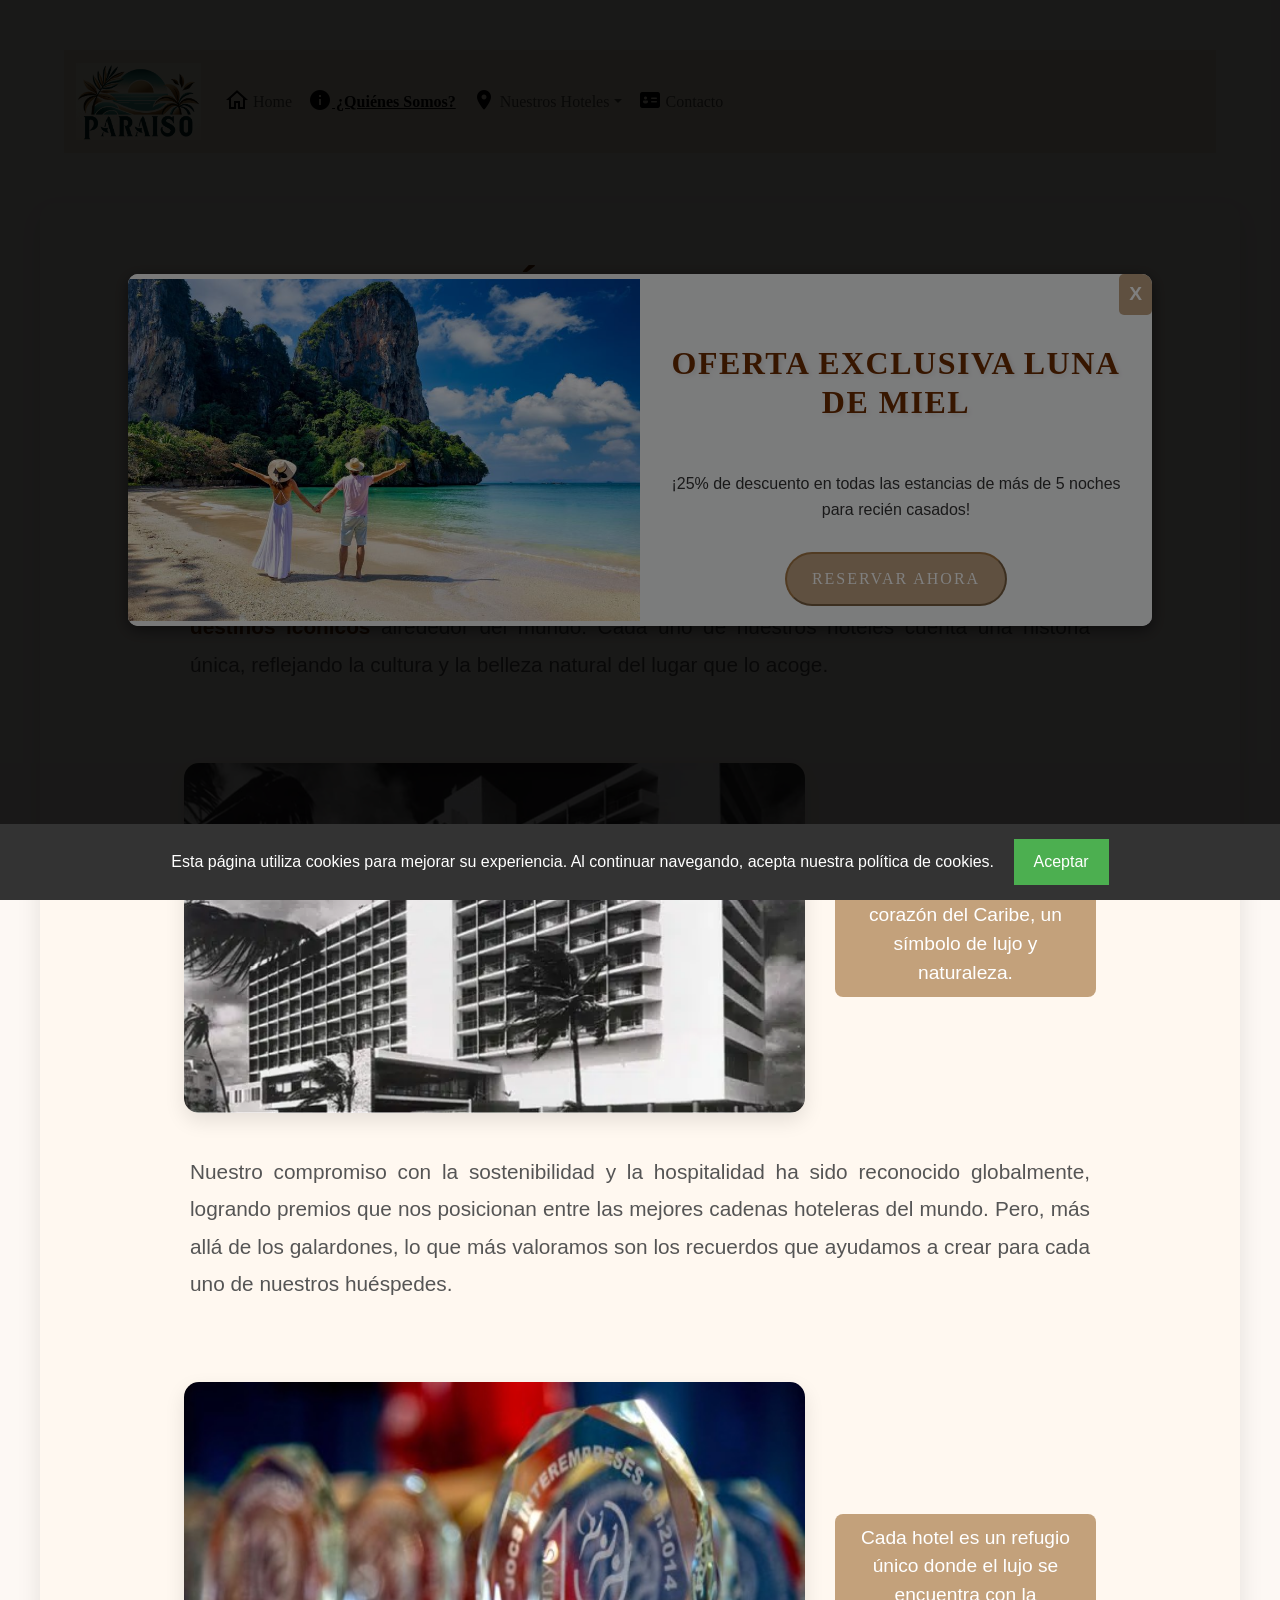
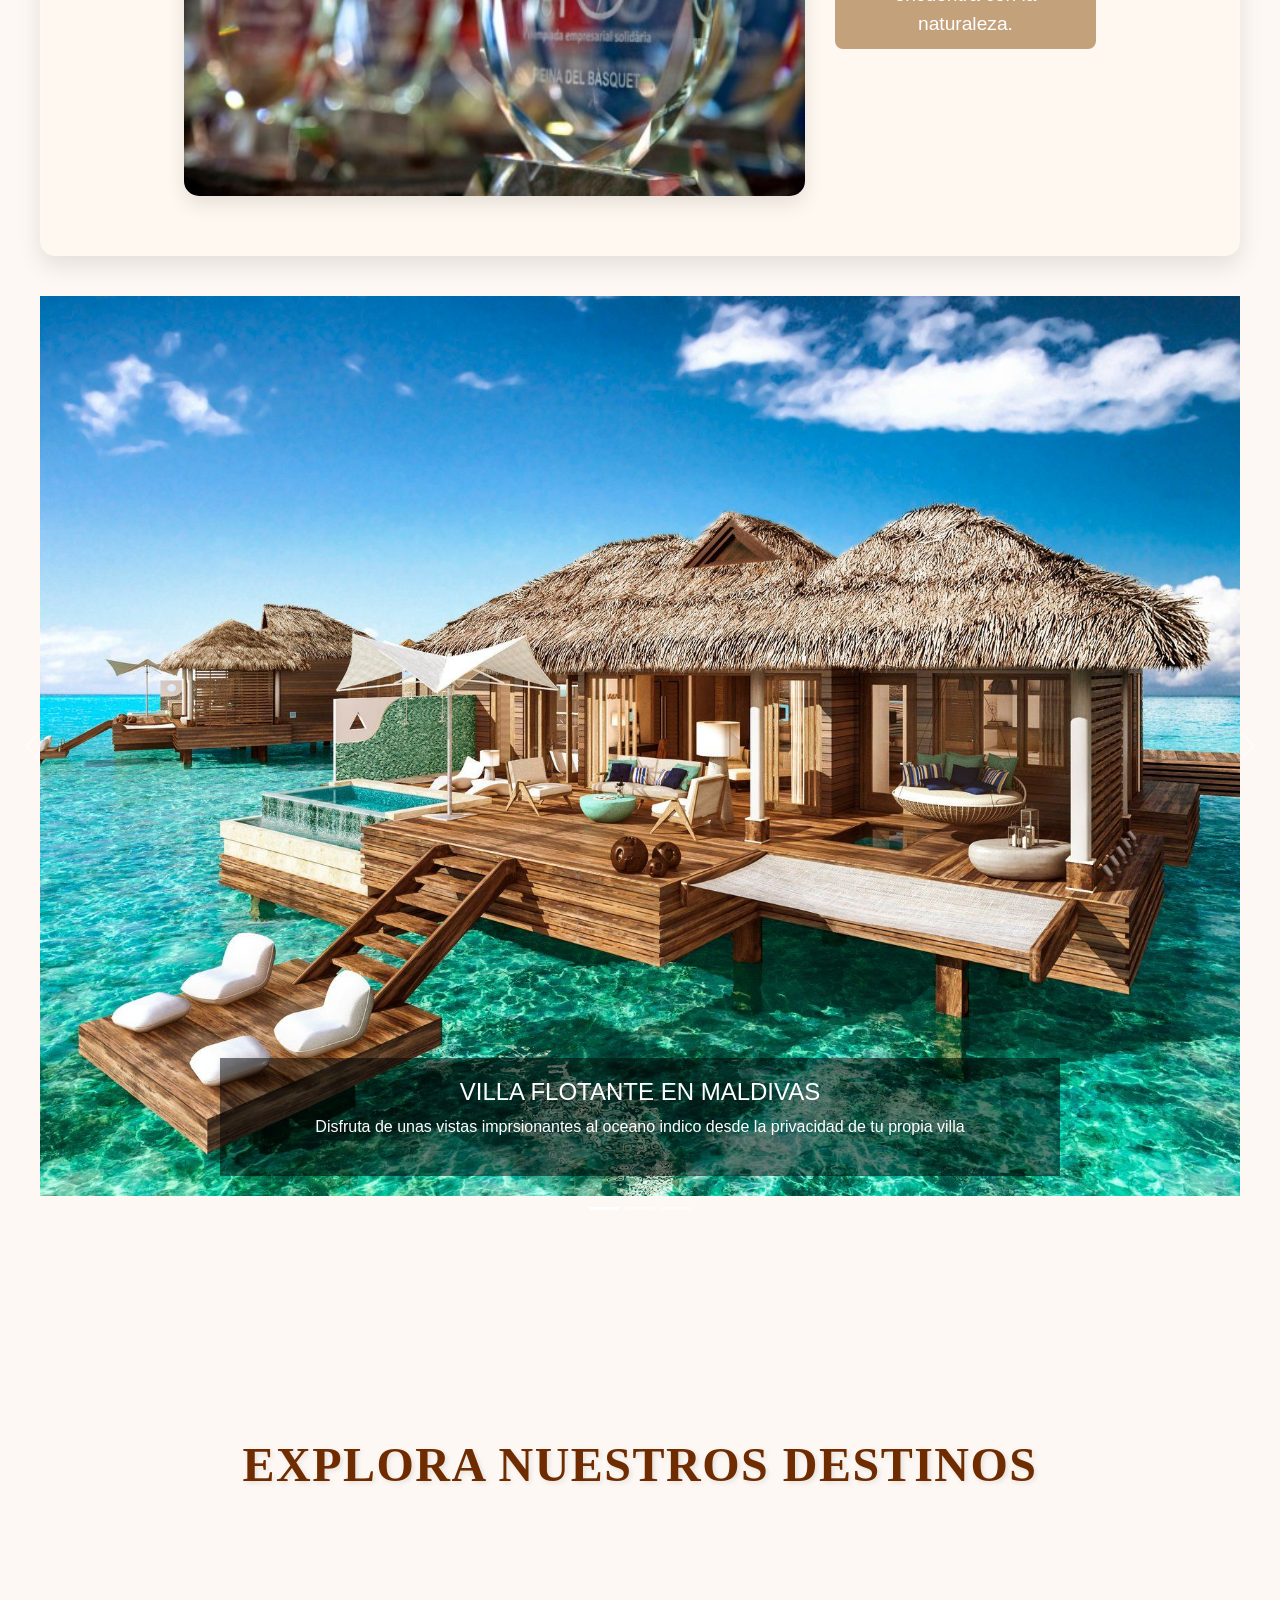
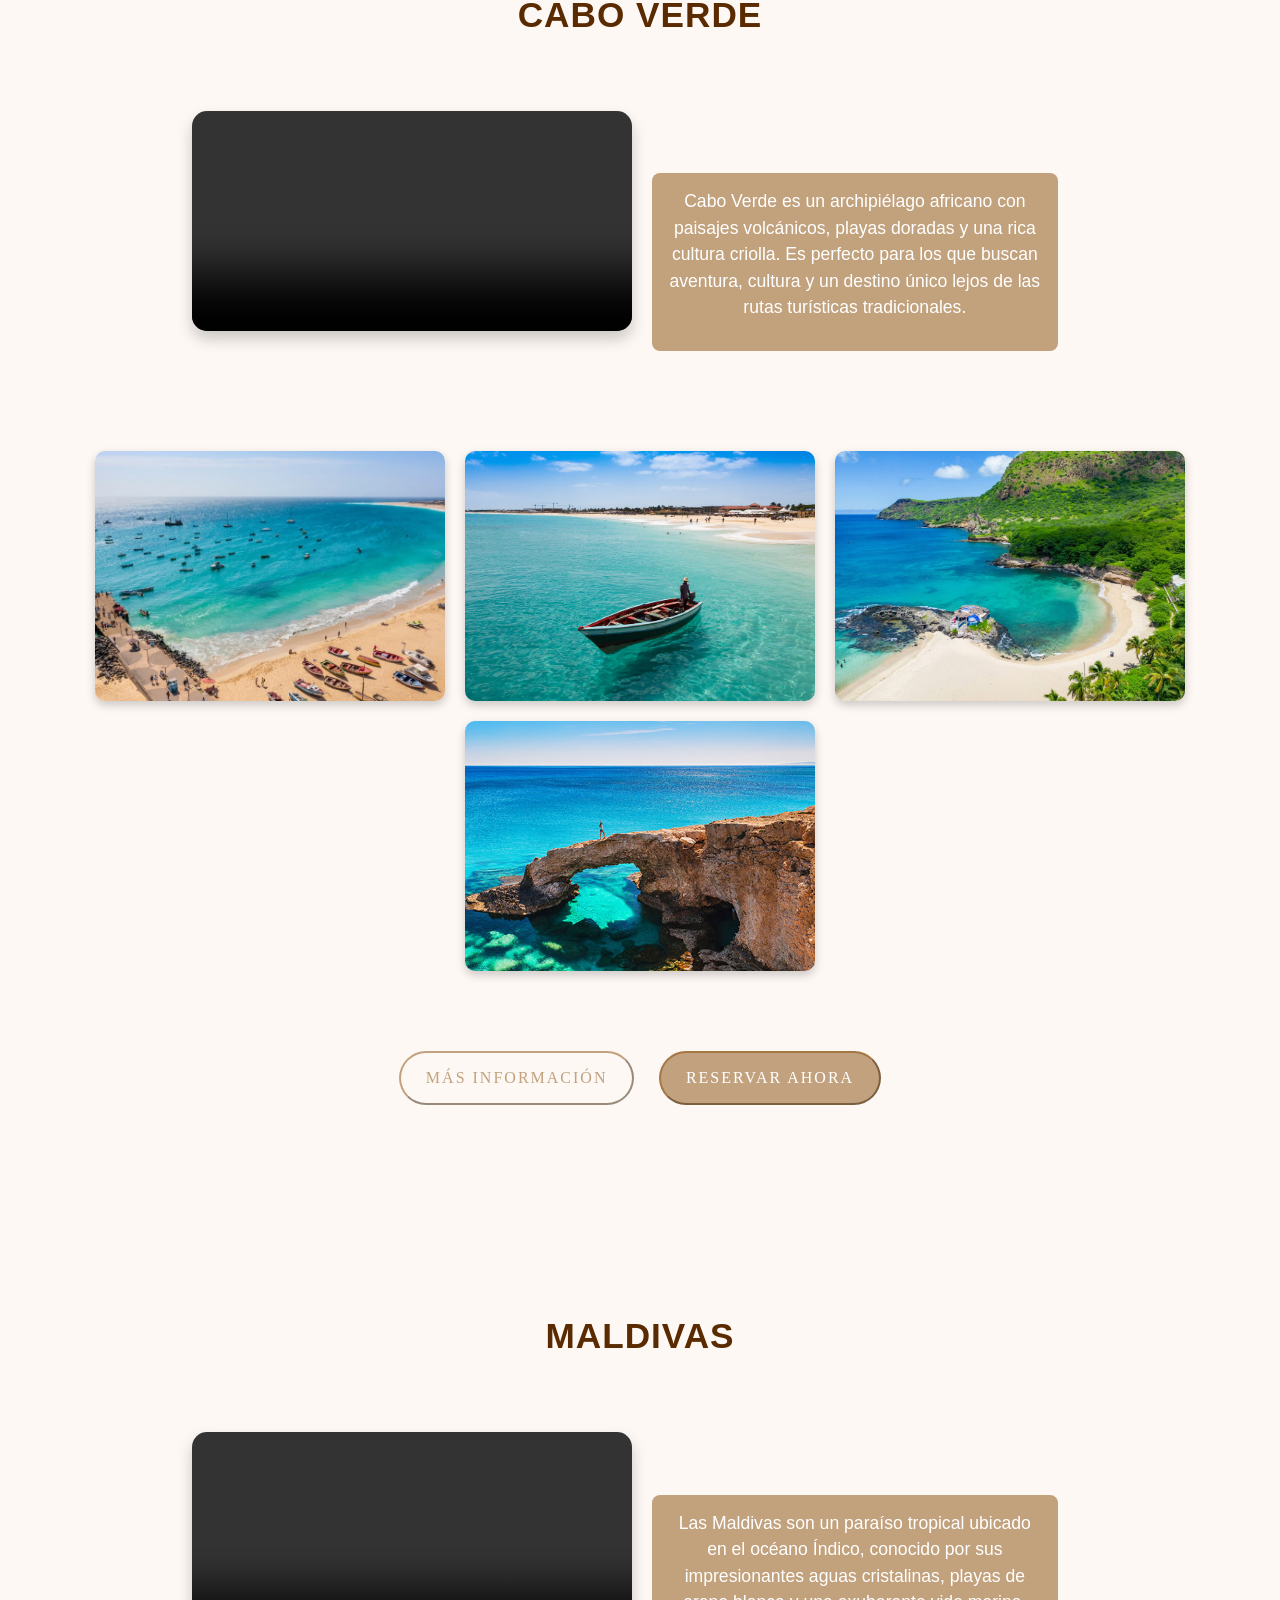
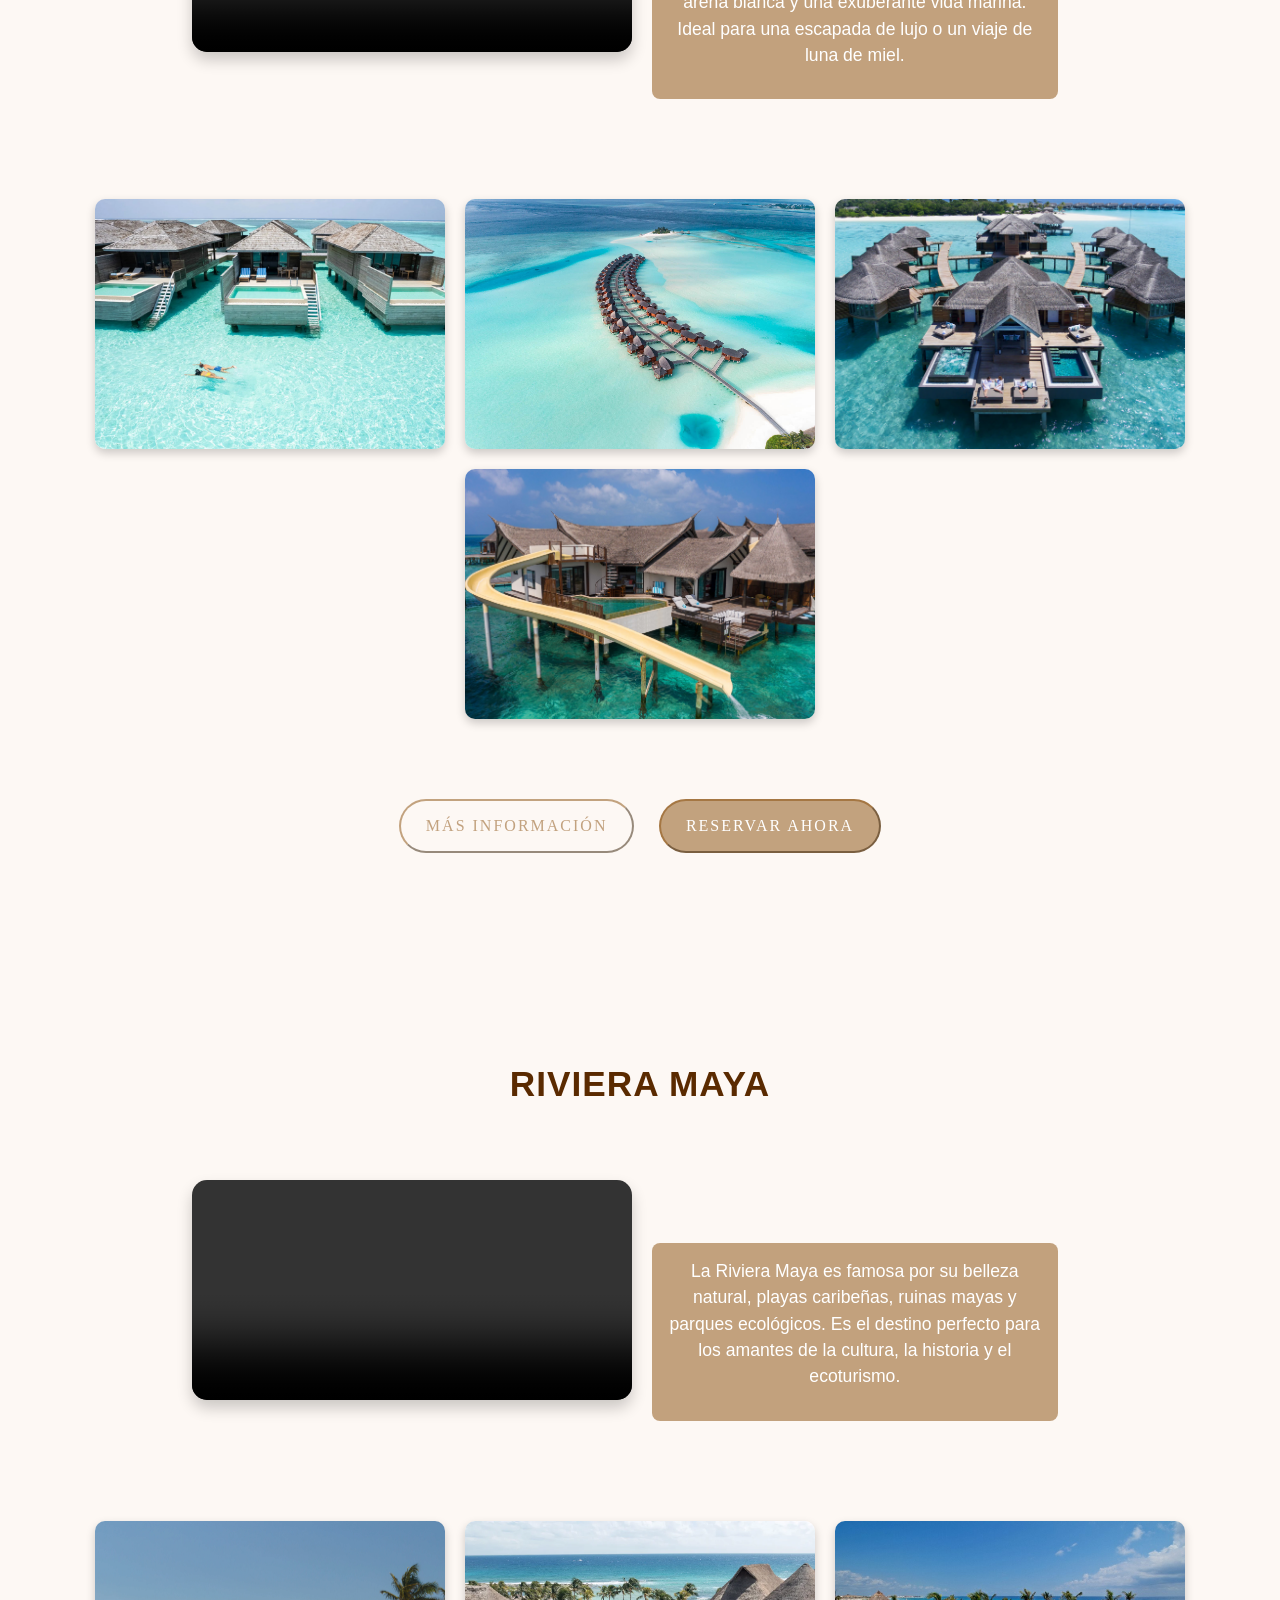
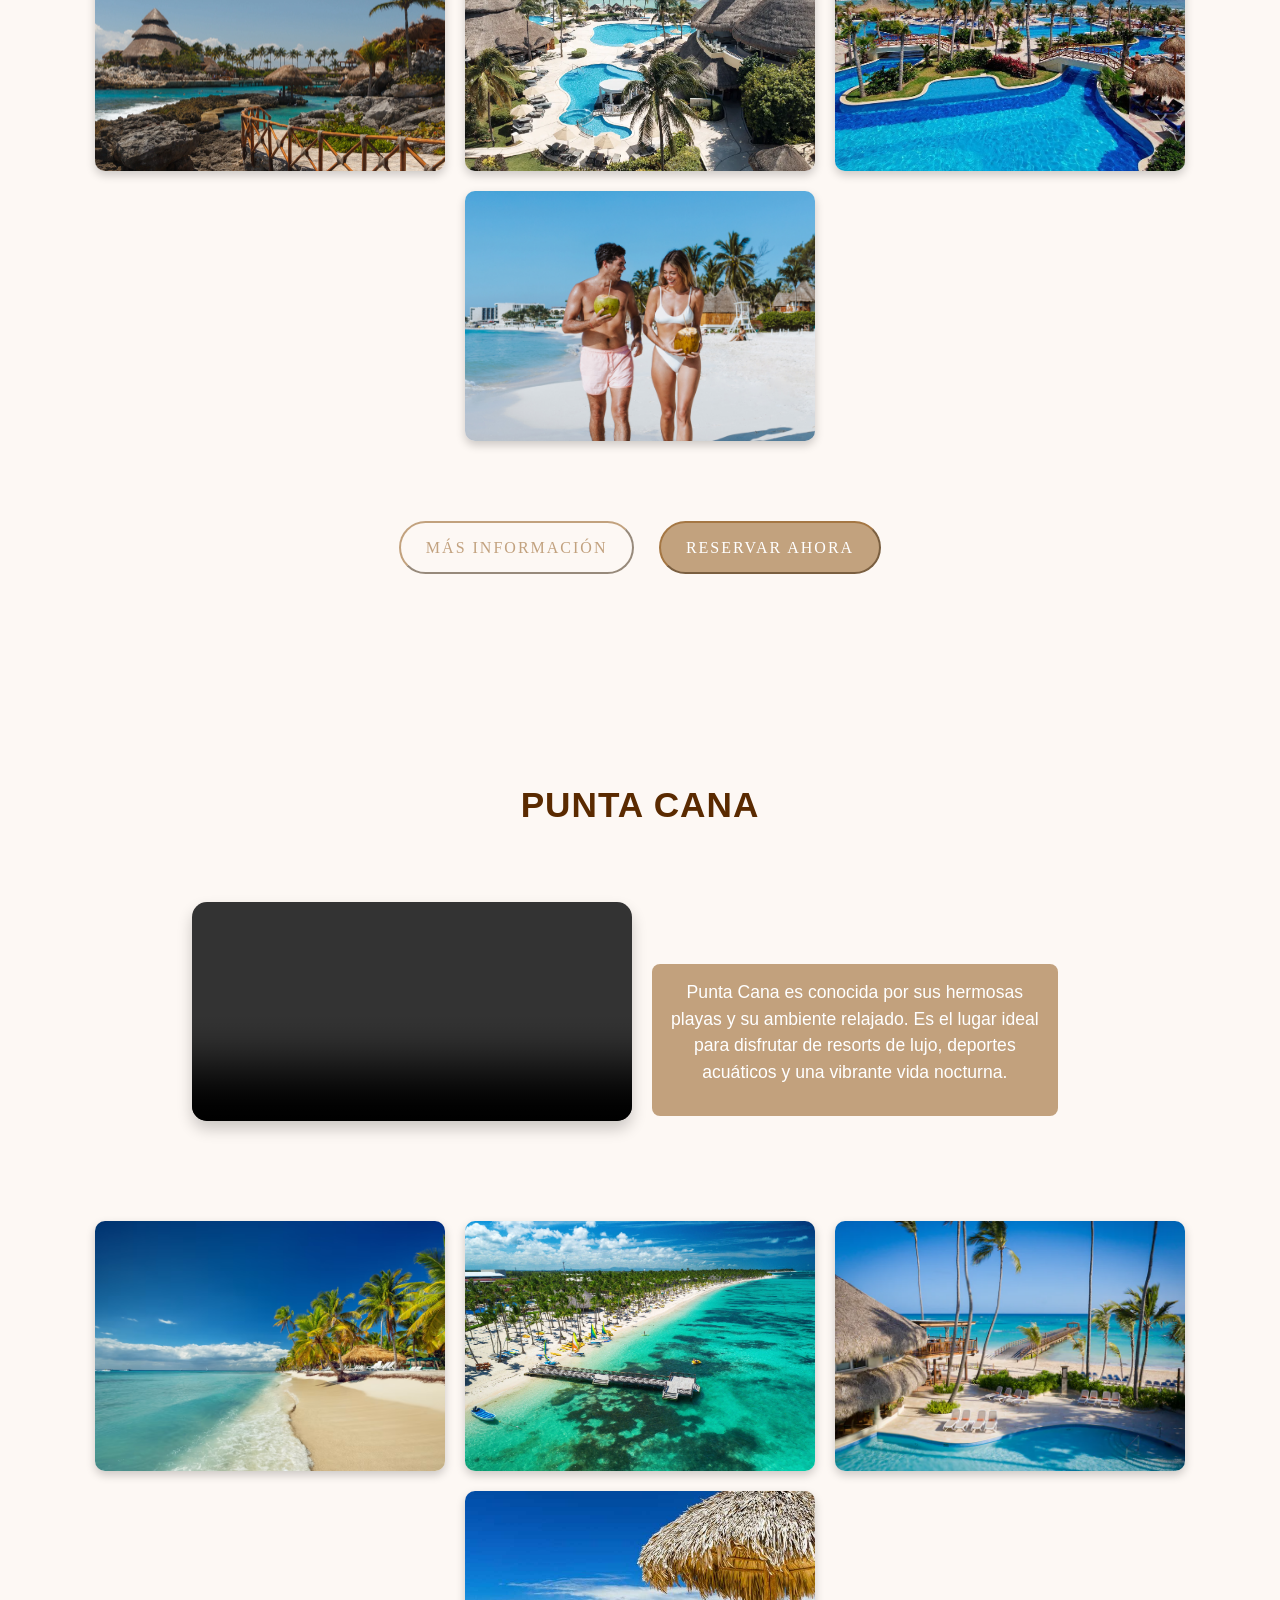
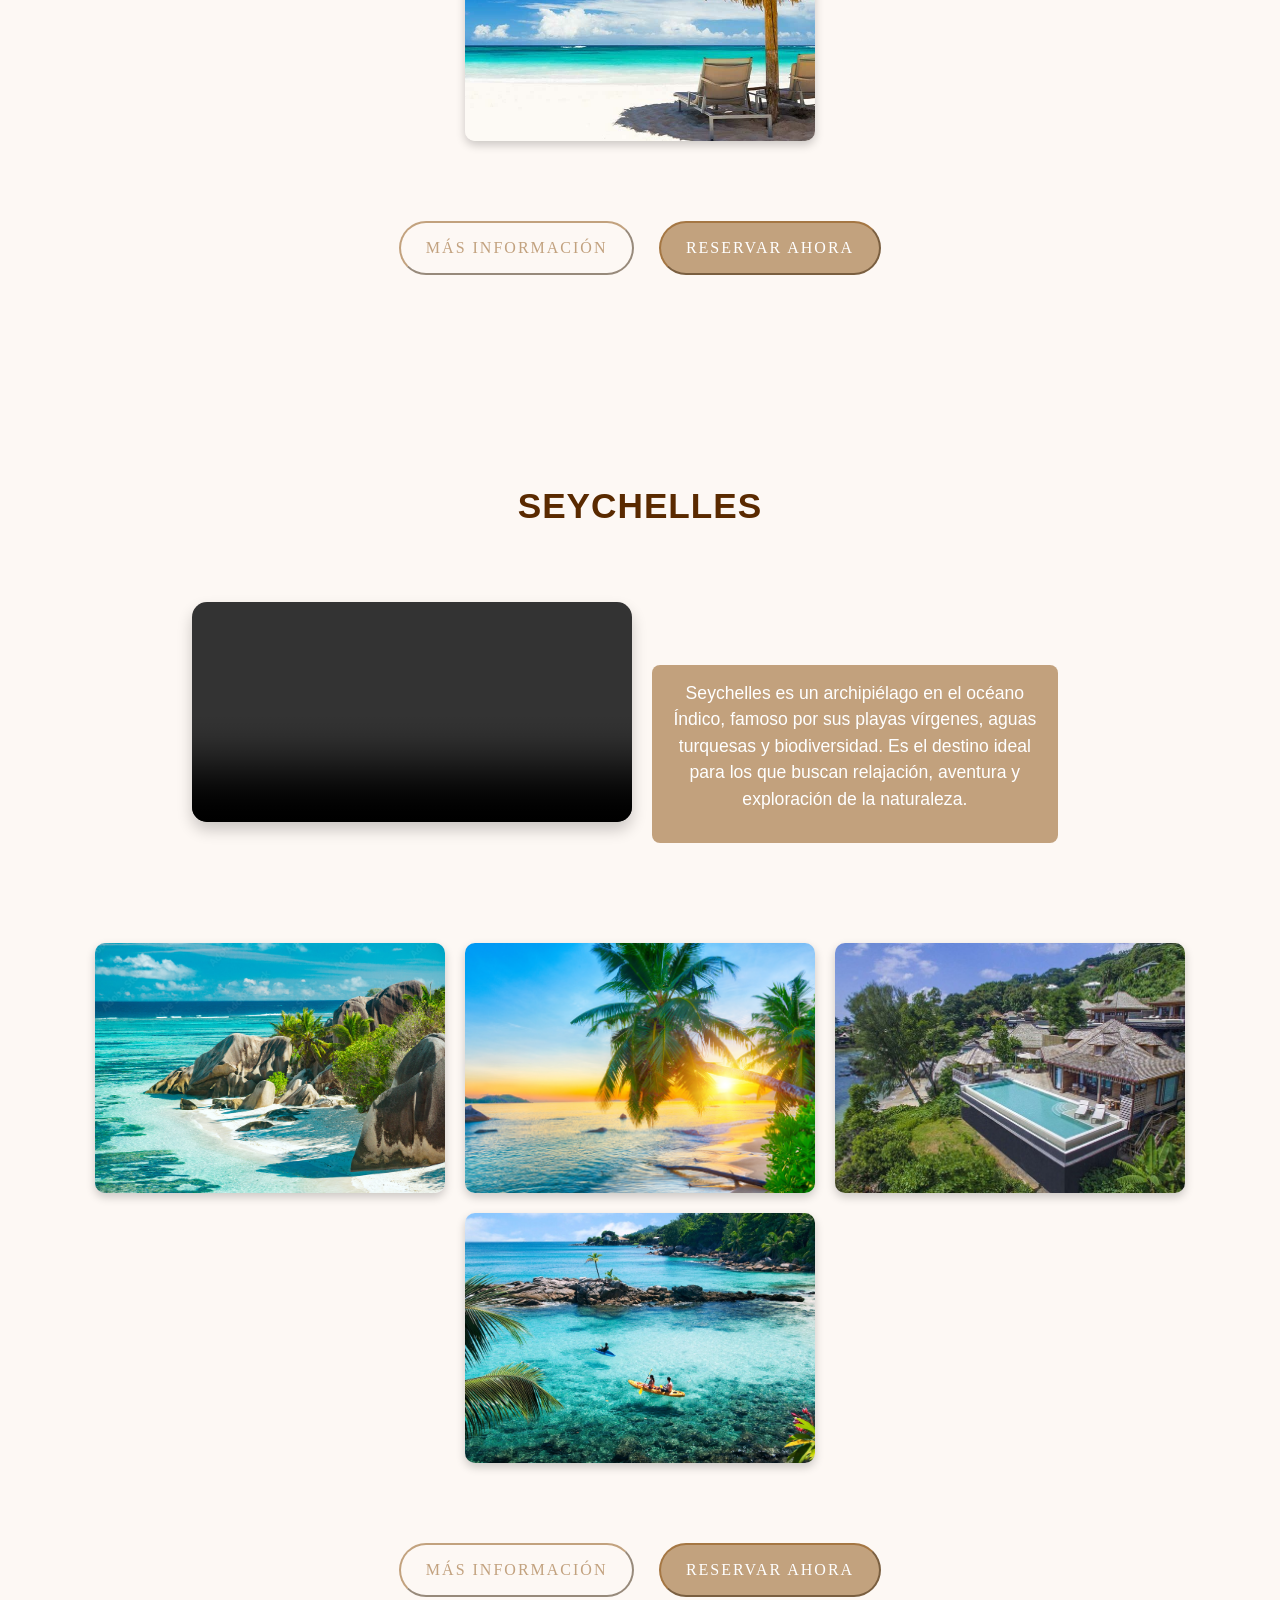
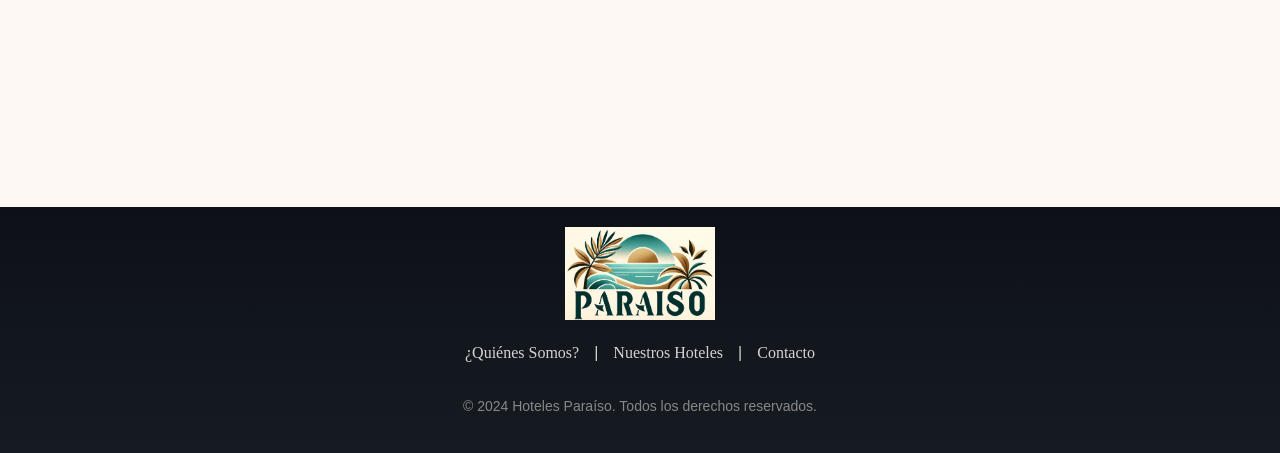
==== commit acdb7f06: "update caboverde primero" ====
--- a/HTML/introduccion.html
+++ b/HTML/introduccion.html
@@ -118,6 +118,29 @@
     <section class="destinations">
         <h3 class="sub-title">Explora Nuestros Destinos</h3>
 
+        <section class="destination">
+            <h3 class="destination-title">Cabo Verde</h3>
+            <div class="content">
+                <div class="video-container">
+                    <video autoplay muted loop src="../VIDS/Cabo_Verde.mp4" controls></video>
+                </div>
+                <div class="video-info">
+                    <p>Cabo Verde es un archipiélago africano con paisajes volcánicos, playas doradas y una rica cultura criolla. Es perfecto para los que buscan aventura, cultura y un destino único lejos de las rutas turísticas tradicionales.</p>
+                </div>
+            </div>
+            <div class="image-gallery">
+                <img src="../IMGS/caboverde1.webp" alt="Cabo Verde 1">
+                <img src="../IMGS/caboverde2.jpg" alt="Cabo Verde 2">
+                <img src="../IMGS/caboverde3.jpeg" alt="Cabo Verde 3">
+                <img src="../IMGS/caboverde4.jpeg" alt="Cabo Verde 4">
+            </div>
+            
+            <div class="buttons-container">
+                <a href="caboverde.html"><button class="btn-more-info">Más Información</button></a>
+                <a href="contacto.html"><button class="btn-book-now">Reservar Ahora</button></a>
+            </div>
+        </section>
+        
         
         <section class="destination">
             <h3 class="destination-title">Maldivas</h3>
@@ -210,30 +233,6 @@
             
             <div class="buttons-container">
                 <a href="seychelles.html"><button class="btn-more-info">Más Información</button></a>
-                <a href="contacto.html"><button class="btn-book-now">Reservar Ahora</button></a>
-            </div>
-        </section>
-
-        
-        <section class="destination">
-            <h3 class="destination-title">Cabo Verde</h3>
-            <div class="content">
-                <div class="video-container">
-                    <video autoplay muted loop src="../VIDS/Cabo_Verde.mp4" controls></video>
-                </div>
-                <div class="video-info">
-                    <p>Cabo Verde es un archipiélago africano con paisajes volcánicos, playas doradas y una rica cultura criolla. Es perfecto para los que buscan aventura, cultura y un destino único lejos de las rutas turísticas tradicionales.</p>
-                </div>
-            </div>
-            <div class="image-gallery">
-                <img src="../IMGS/caboverde1.webp" alt="Cabo Verde 1">
-                <img src="../IMGS/caboverde2.jpg" alt="Cabo Verde 2">
-                <img src="../IMGS/caboverde3.jpeg" alt="Cabo Verde 3">
-                <img src="../IMGS/caboverde4.jpeg" alt="Cabo Verde 4">
-            </div>
-            
-            <div class="buttons-container">
-                <a href="caboverde.html"><button class="btn-more-info">Más Información</button></a>
                 <a href="contacto.html"><button class="btn-book-now">Reservar Ahora</button></a>
             </div>
         </section>
